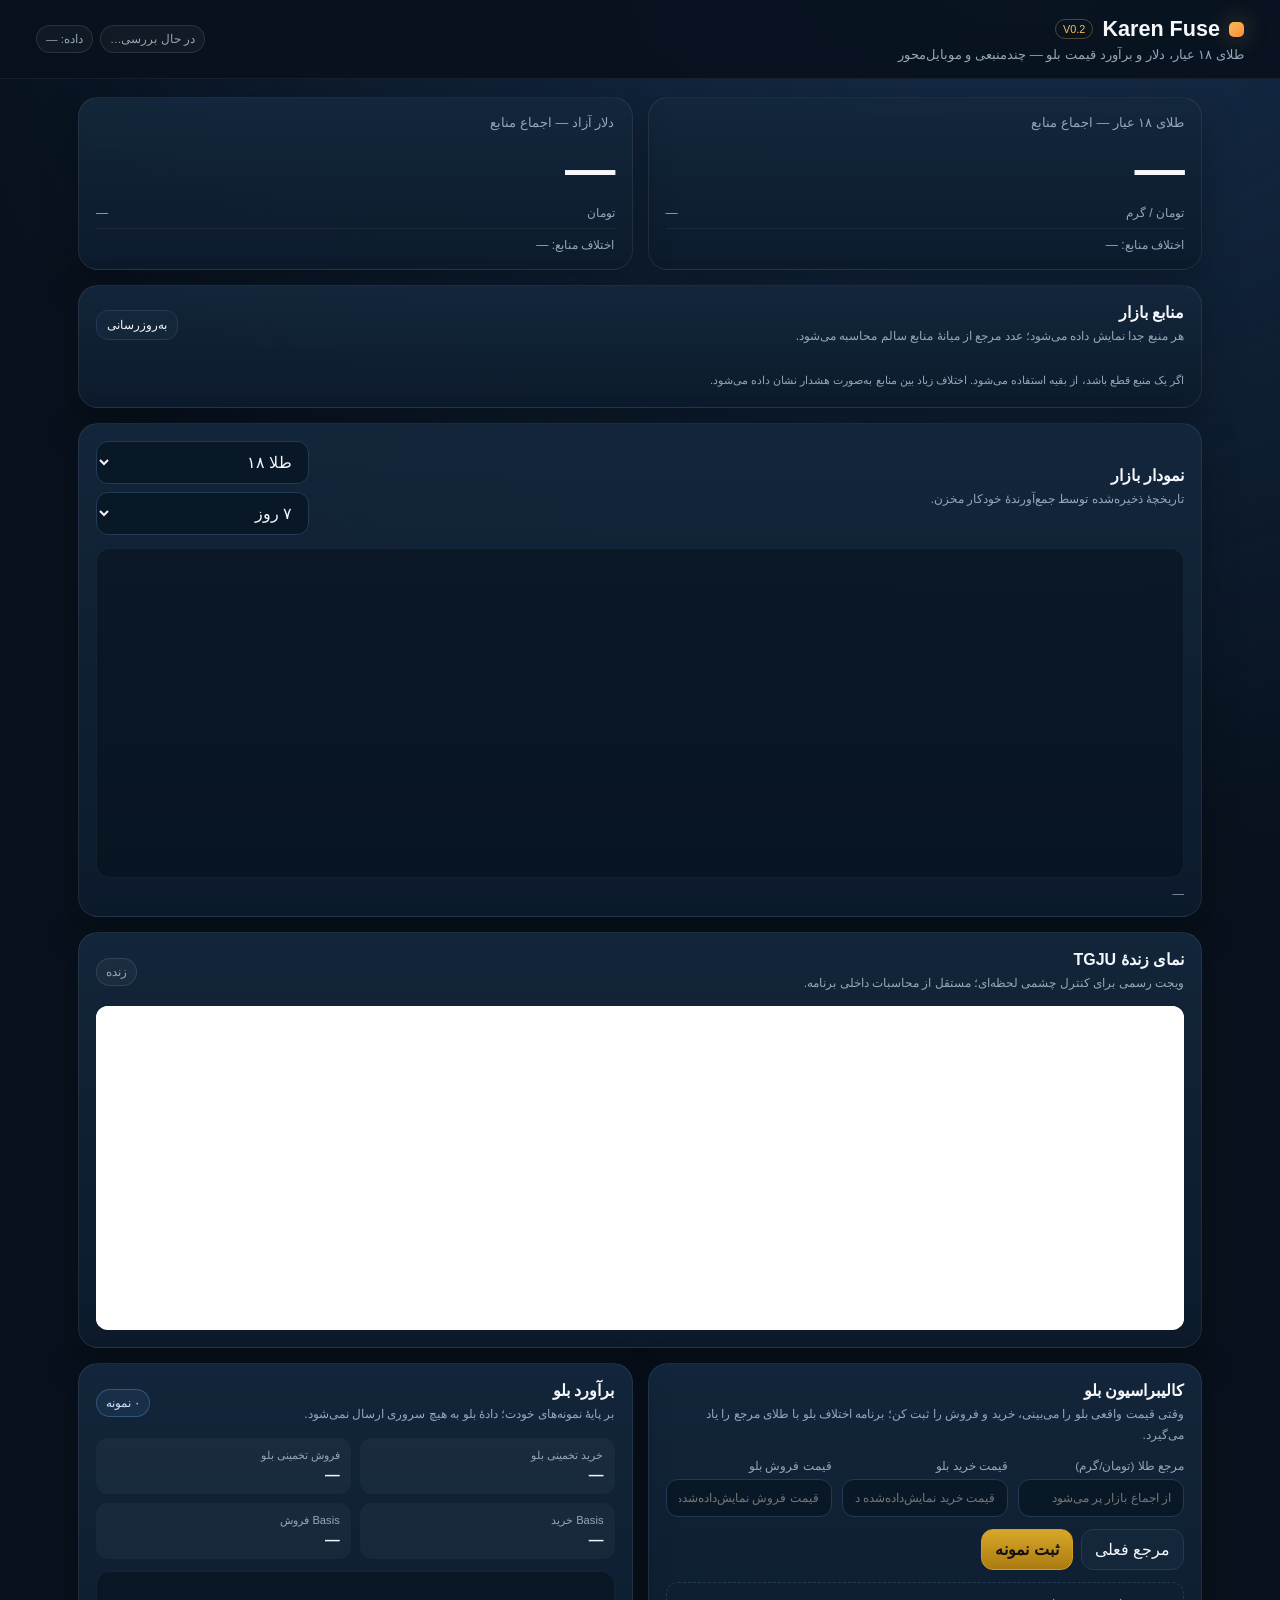
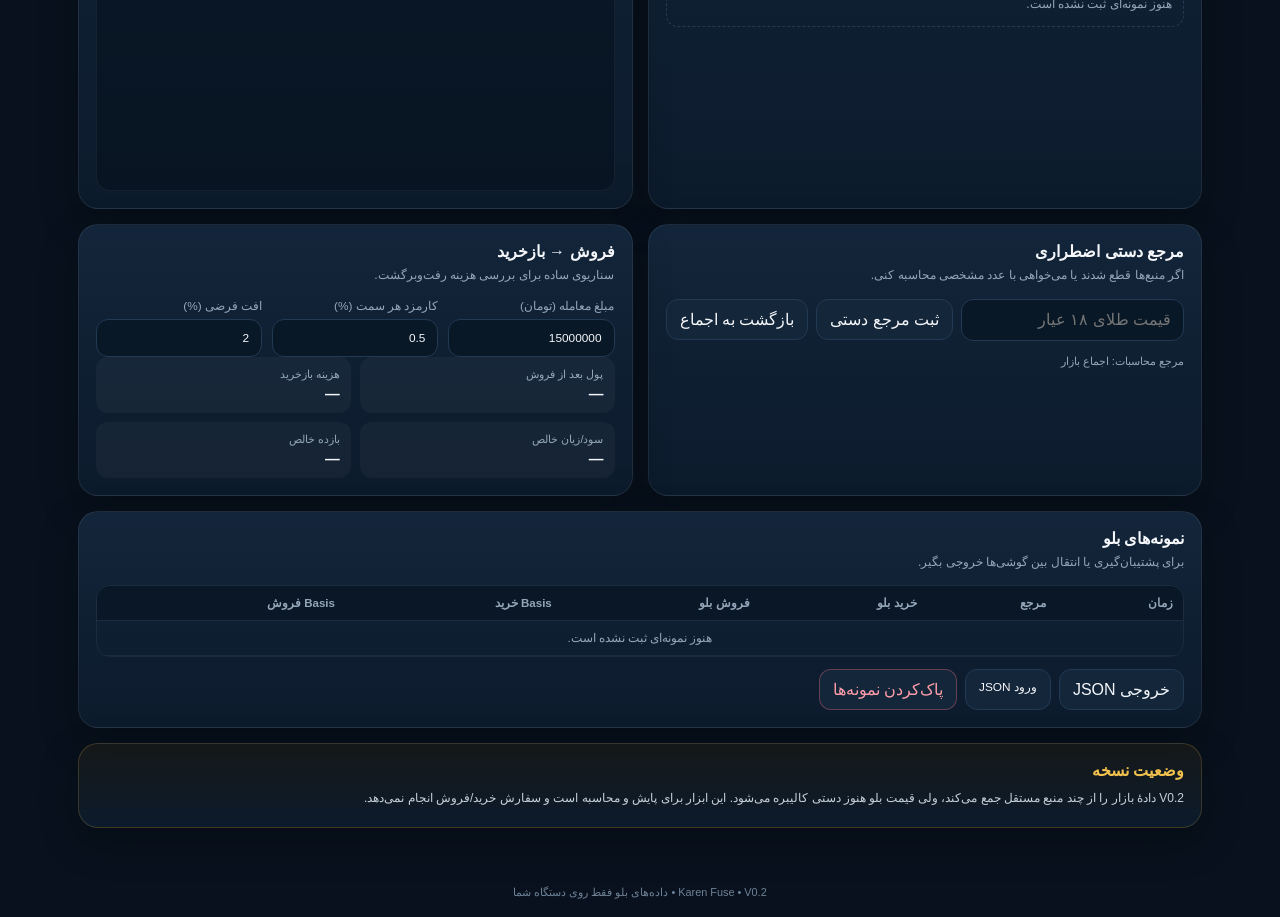
==== index.html @ d43e1611 "feat: add Karen Fuse v0.2 dashboard" ====
<!doctype html>
<html lang="fa" dir="rtl">
<head>
  <meta charset="utf-8" />
  <meta name="viewport" content="width=device-width, initial-scale=1, viewport-fit=cover" />
  <meta name="theme-color" content="#08111d" />
  <meta name="description" content="Karen Fuse — پایش چندمنبعی طلای ۱۸ عیار و دلار، کالیبراسیون قیمت بلو و نمودار بازار" />
  <title>Karen Fuse</title>
  <link rel="manifest" href="manifest.webmanifest" />
  <link rel="icon" href="icon.svg" type="image/svg+xml" />
  <link rel="stylesheet" href="style.css" />
</head>
<body>
  <header class="topbar">
    <div>
      <div class="brand-row"><span class="logo-dot"></span><h1>Karen Fuse</h1><span class="version">V0.2</span></div>
      <p class="subtitle">طلای ۱۸ عیار، دلار و برآورد قیمت بلو — چندمنبعی و موبایل‌محور</p>
    </div>
    <div class="status-wrap">
      <span id="netStatus" class="pill muted">در حال بررسی…</span>
      <span id="dataStatus" class="pill muted">داده: —</span>
    </div>
  </header>

  <main>
    <section class="hero-grid">
      <article class="card hero-card">
        <div class="eyebrow">طلای ۱۸ عیار — اجماع منابع</div>
        <div id="goldPrice" class="big-number">—</div>
        <div class="meta-row"><span>تومان / گرم</span><span id="goldAge">—</span></div>
        <div class="source-line"><span id="goldSpread">اختلاف منابع: —</span></div>
      </article>
      <article class="card hero-card">
        <div class="eyebrow">دلار آزاد — اجماع منابع</div>
        <div id="usdPrice" class="big-number">—</div>
        <div class="meta-row"><span>تومان</span><span id="usdAge">—</span></div>
        <div class="source-line"><span id="usdSpread">اختلاف منابع: —</span></div>
      </article>
    </section>

    <section class="card">
      <div class="section-head">
        <div><h2>منابع بازار</h2><p>هر منبع جدا نمایش داده می‌شود؛ عدد مرجع از میانهٔ منابع سالم محاسبه می‌شود.</p></div>
        <button id="refreshMarket" class="ghost small">به‌روزرسانی</button>
      </div>
      <div id="sourceGrid" class="source-grid"></div>
      <div class="tiny">اگر یک منبع قطع باشد، از بقیه استفاده می‌شود. اختلاف زیاد بین منابع به‌صورت هشدار نشان داده می‌شود.</div>
    </section>

    <section class="card">
      <div class="section-head">
        <div><h2>نمودار بازار</h2><p>تاریخچهٔ ذخیره‌شده توسط جمع‌آورندهٔ خودکار مخزن.</p></div>
        <div class="toolbar">
          <select id="chartAsset"><option value="gold">طلا ۱۸</option><option value="usd">دلار</option></select>
          <select id="chartWindow"><option value="24">۲۴ ساعت</option><option value="72">۳ روز</option><option value="168" selected>۷ روز</option><option value="720">۳۰ روز</option></select>
        </div>
      </div>
      <div class="chart-wrap tall"><canvas id="marketChart" width="1000" height="320"></canvas></div>
      <div id="chartSummary" class="chart-summary">—</div>
    </section>

    <section class="card">
      <div class="section-head">
        <div><h2>نمای زندهٔ TGJU</h2><p>ویجت رسمی برای کنترل چشمی لحظه‌ای؛ مستقل از محاسبات داخلی برنامه.</p></div>
        <span class="pill muted">زنده</span>
      </div>
      <div class="tgju-shell"><iframe class="tgju-frame" src="tgju.html" title="TGJU live market" sandbox="allow-scripts"></iframe></div>
    </section>

    <section class="two-col">
      <article class="card">
        <div class="section-head"><div><h2>کالیبراسیون بلو</h2><p>وقتی قیمت واقعی بلو را می‌بینی، خرید و فروش را ثبت کن؛ برنامه اختلاف بلو با طلای مرجع را یاد می‌گیرد.</p></div></div>
        <div class="form-grid">
          <label>مرجع طلا (تومان/گرم)
            <input id="calRef" inputmode="numeric" placeholder="از اجماع بازار پر می‌شود" />
          </label>
          <label>قیمت خرید بلو
            <input id="calBuy" inputmode="numeric" placeholder="قیمت خرید نمایش‌داده‌شده در بلو" />
          </label>
          <label>قیمت فروش بلو
            <input id="calSell" inputmode="numeric" placeholder="قیمت فروش نمایش‌داده‌شده در بلو" />
          </label>
        </div>
        <div class="actions">
          <button id="fillRef" class="ghost">مرجع فعلی</button>
          <button id="saveCalibration" class="primary">ثبت نمونه</button>
        </div>
        <div id="calibrationResult" class="result-box">هنوز نمونه‌ای ثبت نشده است.</div>
      </article>

      <article class="card estimate-card">
        <div class="section-head"><div><h2>برآورد بلو</h2><p>بر پایهٔ نمونه‌های خودت؛ دادهٔ بلو به هیچ سروری ارسال نمی‌شود.</p></div><span id="sampleCount" class="pill">۰ نمونه</span></div>
        <div class="calc-grid">
          <div><span>خرید تخمینی بلو</span><strong id="estBluBuy">—</strong></div>
          <div><span>فروش تخمینی بلو</span><strong id="estBluSell">—</strong></div>
          <div><span>Basis خرید</span><strong id="basisBuyLabel">—</strong></div>
          <div><span>Basis فروش</span><strong id="basisSellLabel">—</strong></div>
        </div>
        <div class="chart-wrap compact"><canvas id="basisChart" width="900" height="220"></canvas></div>
      </article>
    </section>

    <section class="two-col">
      <article class="card">
        <div class="section-head"><div><h2>مرجع دستی اضطراری</h2><p>اگر منبع‌ها قطع شدند یا می‌خواهی با عدد مشخصی محاسبه کنی.</p></div></div>
        <div class="inline-form">
          <input id="manualRef" inputmode="numeric" placeholder="قیمت طلای ۱۸ عیار" />
          <button id="setManualRef" class="ghost">ثبت مرجع دستی</button>
          <button id="clearManualRef" class="ghost">بازگشت به اجماع</button>
        </div>
        <div id="referenceMode" class="tiny">مرجع محاسبات: اجماع بازار</div>
      </article>

      <article class="card">
        <div class="section-head"><div><h2>فروش → بازخرید</h2><p>سناریوی ساده برای بررسی هزینه رفت‌وبرگشت.</p></div></div>
        <div class="form-grid">
          <label>مبلغ معامله (تومان)<input id="tradeCapital" inputmode="numeric" value="15000000" /></label>
          <label>کارمزد هر سمت (%)<input id="feePct" inputmode="decimal" value="0.5" /></label>
          <label>افت فرضی (%)<input id="dropPct" inputmode="decimal" value="2" /></label>
        </div>
        <div class="calc-grid">
          <div><span>پول بعد از فروش</span><strong id="cashAfterSell">—</strong></div>
          <div><span>هزینه بازخرید</span><strong id="costToRebuy">—</strong></div>
          <div><span>سود/زیان خالص</span><strong id="netTradeProfit">—</strong></div>
          <div><span>بازده خالص</span><strong id="netTradePct">—</strong></div>
        </div>
      </article>
    </section>

    <section class="card">
      <div class="section-head">
        <div><h2>نمونه‌های بلو</h2><p>برای پشتیبان‌گیری یا انتقال بین گوشی‌ها خروجی بگیر.</p></div>
      </div>
      <div class="table-wrap">
        <table>
          <thead><tr><th>زمان</th><th>مرجع</th><th>خرید بلو</th><th>فروش بلو</th><th>Basis خرید</th><th>Basis فروش</th></tr></thead>
          <tbody id="historyBody"><tr><td colspan="6" class="empty">هنوز نمونه‌ای ثبت نشده است.</td></tr></tbody>
        </table>
      </div>
      <div class="actions">
        <button id="exportJson" class="ghost">خروجی JSON</button>
        <label class="file-label ghost">ورود JSON<input id="importJson" type="file" accept="application/json" hidden /></label>
        <button id="clearData" class="ghost danger">پاک‌کردن نمونه‌ها</button>
      </div>
    </section>

    <section class="card note-card">
      <strong>وضعیت نسخه</strong>
      <p>V0.2 دادهٔ بازار را از چند منبع مستقل جمع می‌کند، ولی قیمت بلو هنوز دستی کالیبره می‌شود. این ابزار برای پایش و محاسبه است و سفارش خرید/فروش انجام نمی‌دهد.</p>
    </section>
  </main>

  <footer>Karen Fuse • V0.2 • داده‌های بلو فقط روی دستگاه شما</footer>
  <script src="app.js"></script>
</body>
</html>
---- style.css ----
:root{color-scheme:dark;--bg:#08111d;--card:#0f1d2e;--card2:#13263a;--line:#223a53;--text:#f5f7fa;--muted:#94a7ba;--accent:#f2c14e;--green:#3bd79f;--red:#ff7180;--blue:#68adff;--shadow:0 14px 38px rgba(0,0,0,.26)}
*{box-sizing:border-box}html{background:var(--bg)}body{margin:0;font-family:Tahoma,"Noto Sans Arabic",Arial,sans-serif;background:radial-gradient(circle at 80% -10%,#183252 0,transparent 38%),var(--bg);color:var(--text);min-height:100vh}button,input,select{font:inherit}button{cursor:pointer}.topbar{position:sticky;top:0;z-index:20;display:flex;align-items:center;justify-content:space-between;gap:16px;padding:16px clamp(14px,4vw,36px);background:rgba(8,17,29,.9);backdrop-filter:blur(14px);border-bottom:1px solid rgba(255,255,255,.06)}.brand-row{display:flex;align-items:center;gap:9px}.logo-dot{width:15px;height:15px;border-radius:5px;background:linear-gradient(135deg,var(--accent),#ff8c42);box-shadow:0 0 24px rgba(242,193,78,.4)}h1{font-size:1.35rem;margin:0}.version{font-size:.68rem;color:var(--accent);border:1px solid rgba(242,193,78,.3);padding:3px 7px;border-radius:999px}.subtitle{margin:5px 0 0;color:var(--muted);font-size:.82rem}.status-wrap{display:flex;gap:7px;flex-wrap:wrap;justify-content:flex-end}main{max-width:1180px;margin:auto;padding:18px clamp(12px,3vw,28px) 40px;display:grid;gap:15px}.card{background:linear-gradient(180deg,rgba(20,39,60,.95),rgba(12,27,44,.97));border:1px solid rgba(255,255,255,.075);border-radius:20px;padding:17px;box-shadow:var(--shadow)}.hero-grid,.two-col{display:grid;grid-template-columns:1fr 1fr;gap:15px}.hero-card{min-height:160px}.eyebrow{font-size:.8rem;color:var(--muted);margin-bottom:9px}.big-number{font-size:clamp(2rem,7vw,3.15rem);font-weight:800;letter-spacing:-1px}.meta-row,.source-line{display:flex;justify-content:space-between;gap:10px;color:var(--muted);font-size:.76rem;margin-top:8px}.source-line{border-top:1px solid rgba(255,255,255,.06);padding-top:9px}.pill{display:inline-flex;align-items:center;gap:6px;border:1px solid rgba(104,173,255,.3);background:rgba(104,173,255,.08);color:#cce2ff;border-radius:999px;padding:6px 9px;font-size:.72rem}.pill.muted{color:var(--muted);border-color:rgba(255,255,255,.1);background:rgba(255,255,255,.04)}.section-head{display:flex;align-items:center;justify-content:space-between;gap:14px;margin-bottom:13px}.section-head h2{font-size:1rem;margin:0 0 4px}.section-head p{font-size:.76rem;color:var(--muted);margin:0;line-height:1.7}.toolbar,.actions{display:flex;gap:8px;flex-wrap:wrap}.ghost,.primary,.file-label{border:1px solid var(--line);border-radius:12px;padding:10px 13px;background:#13263a;color:var(--text);text-decoration:none}.primary{border-color:#d19c21;background:linear-gradient(180deg,#d8a728,#ab7b11);color:#111;font-weight:700}.ghost.small{padding:7px 10px;font-size:.74rem}.danger{border-color:rgba(255,113,128,.35);color:#ff9eaa}.source-grid{display:grid;grid-template-columns:repeat(3,1fr);gap:10px}.source-card{border:1px solid var(--line);background:rgba(7,18,31,.58);border-radius:15px;padding:12px}.source-card .name{font-weight:700}.source-card .state{font-size:.7rem;color:var(--muted);margin-top:4px}.source-card .values{display:grid;grid-template-columns:1fr 1fr;gap:8px;margin-top:10px}.source-card .values div{background:rgba(255,255,255,.035);border-radius:10px;padding:8px}.source-card span{display:block;color:var(--muted);font-size:.68rem}.source-card strong{display:block;margin-top:4px;font-size:.88rem}.source-card.bad{border-color:rgba(255,113,128,.35)}.source-card.warn{border-color:rgba(242,193,78,.35)}.tiny{font-size:.7rem;color:var(--muted);line-height:1.8;margin-top:10px}.chart-wrap{width:100%;height:250px;background:rgba(5,14,24,.5);border:1px solid rgba(255,255,255,.05);border-radius:14px;padding:8px}.chart-wrap.tall{height:330px}.chart-wrap.compact{height:220px;margin-top:12px}.chart-wrap canvas{width:100%;height:100%;display:block}.chart-summary{display:flex;gap:12px;flex-wrap:wrap;color:var(--muted);font-size:.72rem;margin-top:9px}.form-grid{display:grid;grid-template-columns:repeat(3,1fr);gap:10px}label{display:grid;gap:6px;color:var(--muted);font-size:.74rem}input,select{width:100%;border:1px solid var(--line);border-radius:12px;background:#091827;color:var(--text);padding:11px 12px;outline:none}input:focus,select:focus{border-color:#4d86b8}.actions{margin-top:12px}.result-box{margin-top:12px;padding:11px;border:1px dashed var(--line);border-radius:12px;color:var(--muted);font-size:.75rem;line-height:1.8}.calc-grid{display:grid;grid-template-columns:1fr 1fr;gap:9px}.calc-grid>div{background:rgba(255,255,255,.035);border-radius:12px;padding:11px}.calc-grid span{display:block;color:var(--muted);font-size:.7rem}.calc-grid strong{display:block;margin-top:5px;font-size:.92rem}.inline-form{display:flex;gap:8px;align-items:center}.inline-form input{flex:1}.table-wrap{overflow:auto;border:1px solid rgba(255,255,255,.055);border-radius:14px}table{border-collapse:collapse;width:100%;min-width:720px;font-size:.72rem}th,td{padding:10px;border-bottom:1px solid rgba(255,255,255,.055);text-align:right}th{color:var(--muted);background:#0a1726;position:sticky;top:0}td{color:#dbe5ef}.empty{text-align:center;color:var(--muted)}.tgju-shell{background:#fff;border-radius:12px;overflow:hidden}.tgju-frame{width:100%;height:320px;border:0;background:#fff}.note-card{border-color:rgba(242,193,78,.18);background:linear-gradient(180deg,rgba(75,57,18,.22),rgba(12,27,44,.96))}.note-card strong{color:var(--accent)}.note-card p{color:#c7d1dc;font-size:.75rem;line-height:1.9;margin:7px 0 0}.pos{color:var(--green)!important}.neg{color:var(--red)!important}.warn-text{color:var(--accent)!important}footer{text-align:center;color:#6f8297;font-size:.68rem;padding:18px}
@media(max-width:850px){.hero-grid,.two-col{grid-template-columns:1fr}.source-grid{grid-template-columns:1fr 1fr}.form-grid{grid-template-columns:1fr 1fr}}
@media(max-width:560px){.topbar{display:block;position:relative}.status-wrap{justify-content:flex-start;margin-top:10px}.source-grid,.form-grid{grid-template-columns:1fr}.card{padding:14px;border-radius:16px}.section-head{align-items:flex-start;flex-direction:column}.inline-form{flex-direction:column;align-items:stretch}.chart-wrap.tall{height:290px}.big-number{font-size:2.35rem}}
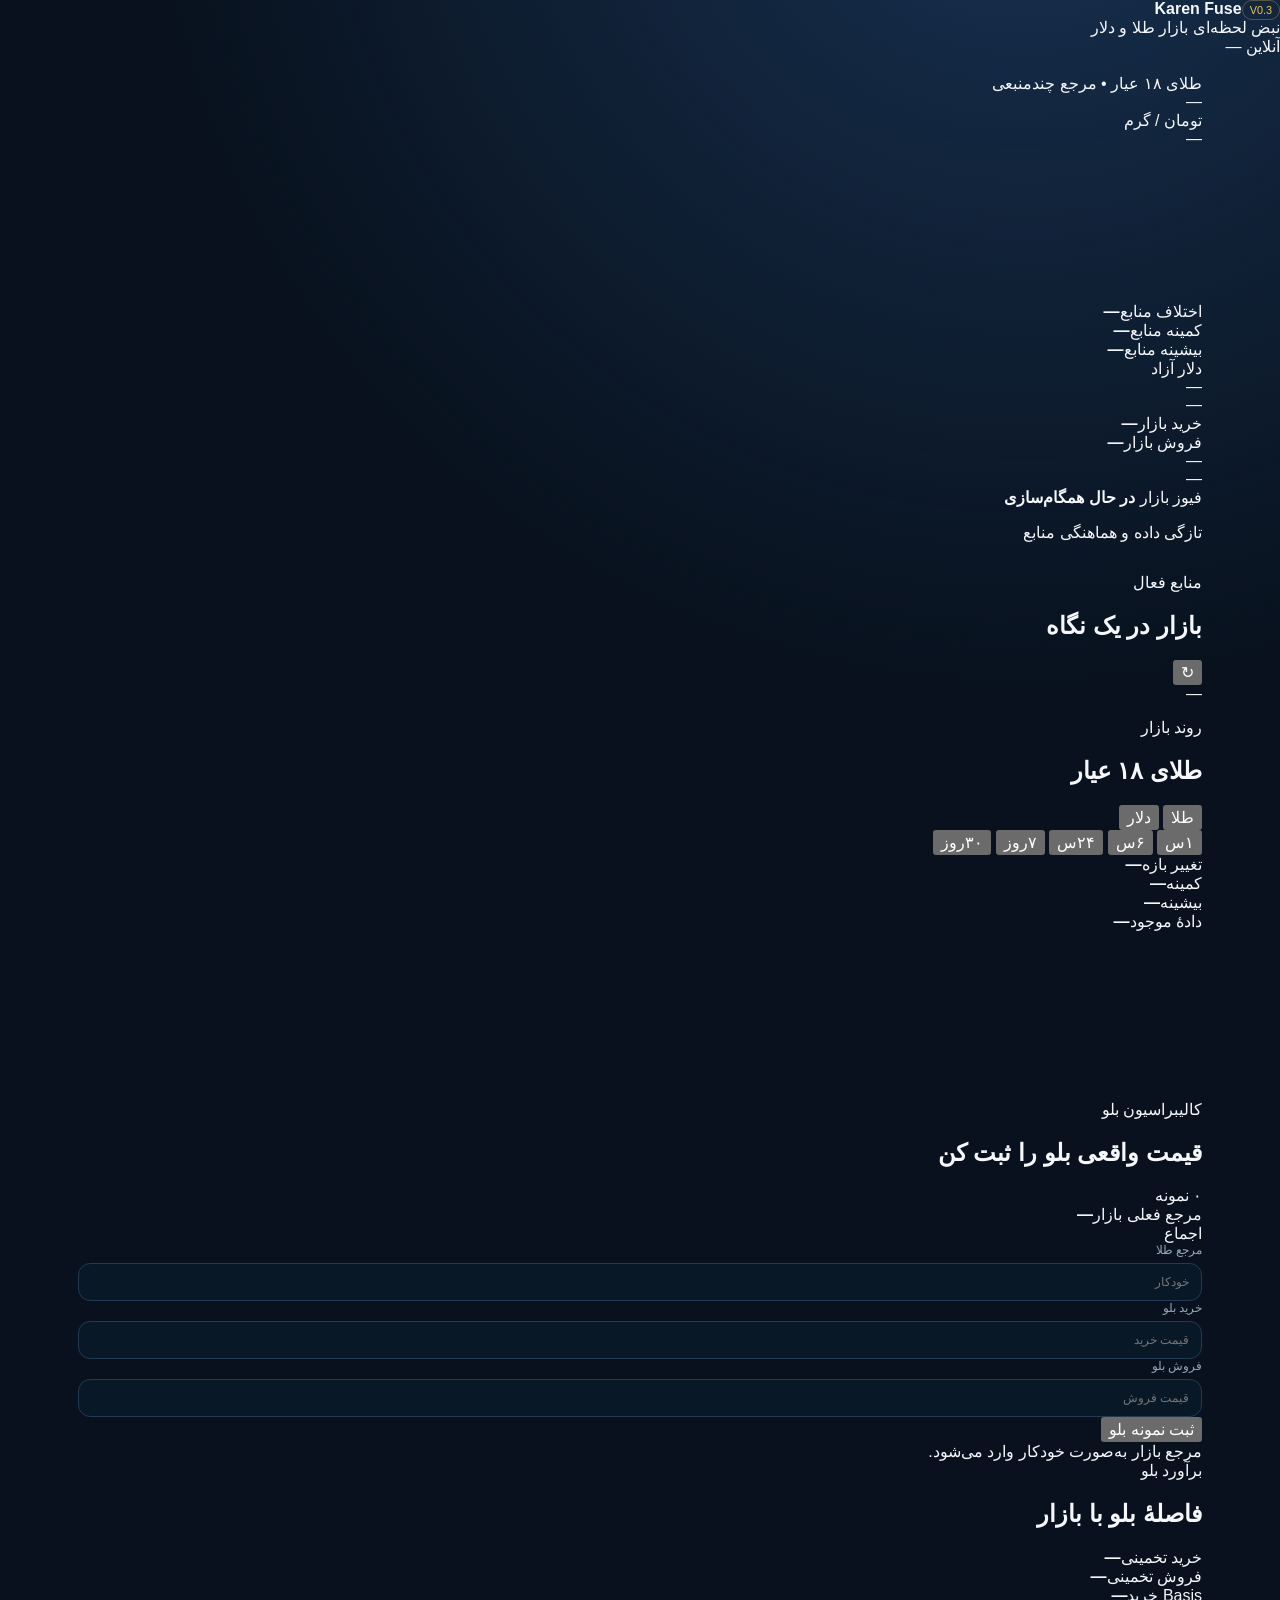
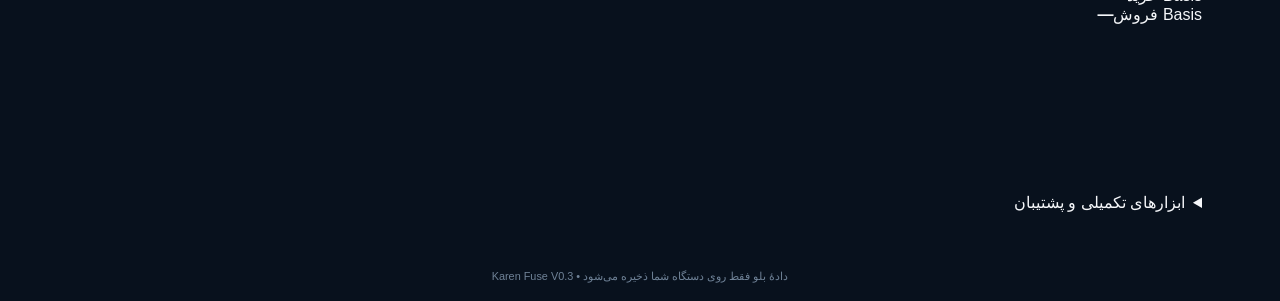
==== commit f6e48fc2: "ui: rebuild Karen Fuse as mobile market dashboard" ====
--- a/index.html
+++ b/index.html
@@ -2,155 +2,215 @@
 <html lang="fa" dir="rtl">
 <head>
   <meta charset="utf-8" />
-  <meta name="viewport" content="width=device-width, initial-scale=1, viewport-fit=cover" />
-  <meta name="theme-color" content="#08111d" />
-  <meta name="description" content="Karen Fuse — پایش چندمنبعی طلای ۱۸ عیار و دلار، کالیبراسیون قیمت بلو و نمودار بازار" />
+  <meta name="viewport" content="width=device-width, initial-scale=1, maximum-scale=5, viewport-fit=cover" />
+  <meta name="theme-color" content="#07111d" />
+  <meta name="description" content="Karen Fuse — داشبورد چندمنبعی طلای ۱۸ عیار، دلار و کالیبراسیون بلو" />
   <title>Karen Fuse</title>
   <link rel="manifest" href="manifest.webmanifest" />
   <link rel="icon" href="icon.svg" type="image/svg+xml" />
   <link rel="stylesheet" href="style.css" />
 </head>
 <body>
-  <header class="topbar">
-    <div>
-      <div class="brand-row"><span class="logo-dot"></span><h1>Karen Fuse</h1><span class="version">V0.2</span></div>
-      <p class="subtitle">طلای ۱۸ عیار، دلار و برآورد قیمت بلو — چندمنبعی و موبایل‌محور</p>
+  <header class="appbar">
+    <div class="brand">
+      <span class="brand-mark" aria-hidden="true"></span>
+      <div>
+        <div class="brand-line"><strong>Karen Fuse</strong><span class="version">V0.3</span></div>
+        <span class="brand-sub">نبض لحظه‌ای بازار طلا و دلار</span>
+      </div>
     </div>
-    <div class="status-wrap">
-      <span id="netStatus" class="pill muted">در حال بررسی…</span>
-      <span id="dataStatus" class="pill muted">داده: —</span>
+    <div class="header-status">
+      <span id="netStatus" class="status-dot">آنلاین</span>
+      <span id="dataAge" class="status-age">—</span>
     </div>
   </header>
 
-  <main>
-    <section class="hero-grid">
-      <article class="card hero-card">
-        <div class="eyebrow">طلای ۱۸ عیار — اجماع منابع</div>
-        <div id="goldPrice" class="big-number">—</div>
-        <div class="meta-row"><span>تومان / گرم</span><span id="goldAge">—</span></div>
-        <div class="source-line"><span id="goldSpread">اختلاف منابع: —</span></div>
+  <main class="dashboard">
+    <section class="overview-grid">
+      <article class="panel gold-panel">
+        <div class="panel-top">
+          <div>
+            <span class="kicker">طلای ۱۸ عیار • مرجع چندمنبعی</span>
+            <div id="goldPrice" class="hero-price">—</div>
+            <span class="unit">تومان / گرم</span>
+          </div>
+          <div id="goldMove" class="move-badge neutral">—</div>
+        </div>
+        <canvas id="goldSpark" class="spark" aria-label="روند کوتاه مدت طلا"></canvas>
+        <div class="hero-meta">
+          <div><span>اختلاف منابع</span><strong id="goldSpread">—</strong></div>
+          <div><span>کمینه منابع</span><strong id="goldMin">—</strong></div>
+          <div><span>بیشینه منابع</span><strong id="goldMax">—</strong></div>
+        </div>
       </article>
-      <article class="card hero-card">
-        <div class="eyebrow">دلار آزاد — اجماع منابع</div>
-        <div id="usdPrice" class="big-number">—</div>
-        <div class="meta-row"><span>تومان</span><span id="usdAge">—</span></div>
-        <div class="source-line"><span id="usdSpread">اختلاف منابع: —</span></div>
+
+      <div class="side-stack">
+        <article class="panel usd-panel">
+          <div class="row-between">
+            <div>
+              <span class="kicker">دلار آزاد</span>
+              <div id="usdPrice" class="secondary-price">—</div>
+            </div>
+            <div id="usdMove" class="move-badge neutral">—</div>
+          </div>
+          <div class="bidask">
+            <div><span>خرید بازار</span><strong id="usdBuy">—</strong></div>
+            <div><span>فروش بازار</span><strong id="usdSell">—</strong></div>
+          </div>
+          <div class="mini-note" id="usdSourceNote">—</div>
+        </article>
+
+        <article class="panel fuse-panel">
+          <div class="fuse-visual">
+            <div id="fuseRing" class="fuse-ring">
+              <span id="fuseMinutes">—</span>
+            </div>
+            <div>
+              <span class="kicker">فیوز بازار</span>
+              <strong id="fuseState">در حال همگام‌سازی</strong>
+              <p id="fuseDetail">تازگی داده و هماهنگی منابع</p>
+            </div>
+          </div>
+          <div class="pulse-line"><span></span></div>
+        </article>
+      </div>
+    </section>
+
+    <section class="panel sources-panel">
+      <div class="section-title">
+        <div>
+          <span class="kicker">منابع فعال</span>
+          <h2>بازار در یک نگاه</h2>
+        </div>
+        <button id="refreshMarket" class="icon-btn" type="button" aria-label="به‌روزرسانی">↻</button>
+      </div>
+      <div id="sourceGrid" class="source-strip"></div>
+      <div id="sourceFooter" class="source-footer">—</div>
+    </section>
+
+    <section class="panel chart-panel">
+      <div class="section-title chart-head">
+        <div>
+          <span class="kicker">روند بازار</span>
+          <h2 id="chartTitle">طلای ۱۸ عیار</h2>
+        </div>
+        <div class="asset-switch" role="tablist">
+          <button class="asset-btn active" data-asset="gold" type="button">طلا</button>
+          <button class="asset-btn" data-asset="usd" type="button">دلار</button>
+        </div>
+      </div>
+
+      <div class="range-bar" id="rangeBar">
+        <button data-hours="1" class="range-btn active" type="button">۱س</button>
+        <button data-hours="6" class="range-btn" type="button">۶س</button>
+        <button data-hours="24" class="range-btn" type="button">۲۴س</button>
+        <button data-hours="168" class="range-btn" type="button">۷روز</button>
+        <button data-hours="720" class="range-btn" type="button">۳۰روز</button>
+      </div>
+
+      <div class="chart-stats">
+        <div><span>تغییر بازه</span><strong id="rangeChange">—</strong></div>
+        <div><span>کمینه</span><strong id="rangeLow">—</strong></div>
+        <div><span>بیشینه</span><strong id="rangeHigh">—</strong></div>
+        <div><span>دادهٔ موجود</span><strong id="rangeCoverage">—</strong></div>
+      </div>
+
+      <div class="market-chart-wrap">
+        <canvas id="marketChart"></canvas>
+        <div id="chartEmpty" class="chart-empty" hidden>برای این بازه هنوز دادهٔ کافی جمع نشده است.</div>
+      </div>
+    </section>
+
+    <section class="blu-grid">
+      <article class="panel blu-panel">
+        <div class="section-title">
+          <div>
+            <span class="kicker">کالیبراسیون بلو</span>
+            <h2>قیمت واقعی بلو را ثبت کن</h2>
+          </div>
+          <span id="sampleCount" class="sample-pill">۰ نمونه</span>
+        </div>
+
+        <div class="blu-ref-strip">
+          <div><span>مرجع فعلی بازار</span><strong id="bluReferenceDisplay">—</strong></div>
+          <span id="referenceMode" class="ref-mode">اجماع</span>
+        </div>
+
+        <div class="input-grid">
+          <label>مرجع طلا
+            <input id="calRef" inputmode="numeric" placeholder="خودکار" />
+          </label>
+          <label>خرید بلو
+            <input id="calBuy" inputmode="numeric" placeholder="قیمت خرید" />
+          </label>
+          <label>فروش بلو
+            <input id="calSell" inputmode="numeric" placeholder="قیمت فروش" />
+          </label>
+        </div>
+        <button id="saveCalibration" class="primary-btn" type="button">ثبت نمونه بلو</button>
+        <div id="calibrationResult" class="form-hint">مرجع بازار به‌صورت خودکار وارد می‌شود.</div>
       </article>
-    </section>
-
-    <section class="card">
-      <div class="section-head">
-        <div><h2>منابع بازار</h2><p>هر منبع جدا نمایش داده می‌شود؛ عدد مرجع از میانهٔ منابع سالم محاسبه می‌شود.</p></div>
-        <button id="refreshMarket" class="ghost small">به‌روزرسانی</button>
-      </div>
-      <div id="sourceGrid" class="source-grid"></div>
-      <div class="tiny">اگر یک منبع قطع باشد، از بقیه استفاده می‌شود. اختلاف زیاد بین منابع به‌صورت هشدار نشان داده می‌شود.</div>
-    </section>
-
-    <section class="card">
-      <div class="section-head">
-        <div><h2>نمودار بازار</h2><p>تاریخچهٔ ذخیره‌شده توسط جمع‌آورندهٔ خودکار مخزن.</p></div>
-        <div class="toolbar">
-          <select id="chartAsset"><option value="gold">طلا ۱۸</option><option value="usd">دلار</option></select>
-          <select id="chartWindow"><option value="24">۲۴ ساعت</option><option value="72">۳ روز</option><option value="168" selected>۷ روز</option><option value="720">۳۰ روز</option></select>
-        </div>
-      </div>
-      <div class="chart-wrap tall"><canvas id="marketChart" width="1000" height="320"></canvas></div>
-      <div id="chartSummary" class="chart-summary">—</div>
-    </section>
-
-    <section class="card">
-      <div class="section-head">
-        <div><h2>نمای زندهٔ TGJU</h2><p>ویجت رسمی برای کنترل چشمی لحظه‌ای؛ مستقل از محاسبات داخلی برنامه.</p></div>
-        <span class="pill muted">زنده</span>
-      </div>
-      <div class="tgju-shell"><iframe class="tgju-frame" src="tgju.html" title="TGJU live market" sandbox="allow-scripts"></iframe></div>
-    </section>
-
-    <section class="two-col">
-      <article class="card">
-        <div class="section-head"><div><h2>کالیبراسیون بلو</h2><p>وقتی قیمت واقعی بلو را می‌بینی، خرید و فروش را ثبت کن؛ برنامه اختلاف بلو با طلای مرجع را یاد می‌گیرد.</p></div></div>
-        <div class="form-grid">
-          <label>مرجع طلا (تومان/گرم)
-            <input id="calRef" inputmode="numeric" placeholder="از اجماع بازار پر می‌شود" />
-          </label>
-          <label>قیمت خرید بلو
-            <input id="calBuy" inputmode="numeric" placeholder="قیمت خرید نمایش‌داده‌شده در بلو" />
-          </label>
-          <label>قیمت فروش بلو
-            <input id="calSell" inputmode="numeric" placeholder="قیمت فروش نمایش‌داده‌شده در بلو" />
-          </label>
-        </div>
-        <div class="actions">
-          <button id="fillRef" class="ghost">مرجع فعلی</button>
-          <button id="saveCalibration" class="primary">ثبت نمونه</button>
-        </div>
-        <div id="calibrationResult" class="result-box">هنوز نمونه‌ای ثبت نشده است.</div>
-      </article>
-
-      <article class="card estimate-card">
-        <div class="section-head"><div><h2>برآورد بلو</h2><p>بر پایهٔ نمونه‌های خودت؛ دادهٔ بلو به هیچ سروری ارسال نمی‌شود.</p></div><span id="sampleCount" class="pill">۰ نمونه</span></div>
-        <div class="calc-grid">
-          <div><span>خرید تخمینی بلو</span><strong id="estBluBuy">—</strong></div>
-          <div><span>فروش تخمینی بلو</span><strong id="estBluSell">—</strong></div>
+
+      <article class="panel estimate-panel">
+        <div class="section-title">
+          <div>
+            <span class="kicker">برآورد بلو</span>
+            <h2>فاصلهٔ بلو با بازار</h2>
+          </div>
+        </div>
+        <div class="estimate-main">
+          <div><span>خرید تخمینی</span><strong id="estBluBuy">—</strong></div>
+          <div><span>فروش تخمینی</span><strong id="estBluSell">—</strong></div>
+        </div>
+        <div class="basis-row">
           <div><span>Basis خرید</span><strong id="basisBuyLabel">—</strong></div>
           <div><span>Basis فروش</span><strong id="basisSellLabel">—</strong></div>
         </div>
-        <div class="chart-wrap compact"><canvas id="basisChart" width="900" height="220"></canvas></div>
+        <canvas id="basisChart" class="basis-chart"></canvas>
       </article>
     </section>
 
-    <section class="two-col">
-      <article class="card">
-        <div class="section-head"><div><h2>مرجع دستی اضطراری</h2><p>اگر منبع‌ها قطع شدند یا می‌خواهی با عدد مشخصی محاسبه کنی.</p></div></div>
-        <div class="inline-form">
-          <input id="manualRef" inputmode="numeric" placeholder="قیمت طلای ۱۸ عیار" />
-          <button id="setManualRef" class="ghost">ثبت مرجع دستی</button>
-          <button id="clearManualRef" class="ghost">بازگشت به اجماع</button>
-        </div>
-        <div id="referenceMode" class="tiny">مرجع محاسبات: اجماع بازار</div>
-      </article>
-
-      <article class="card">
-        <div class="section-head"><div><h2>فروش → بازخرید</h2><p>سناریوی ساده برای بررسی هزینه رفت‌وبرگشت.</p></div></div>
-        <div class="form-grid">
-          <label>مبلغ معامله (تومان)<input id="tradeCapital" inputmode="numeric" value="15000000" /></label>
-          <label>کارمزد هر سمت (%)<input id="feePct" inputmode="decimal" value="0.5" /></label>
-          <label>افت فرضی (%)<input id="dropPct" inputmode="decimal" value="2" /></label>
-        </div>
-        <div class="calc-grid">
-          <div><span>پول بعد از فروش</span><strong id="cashAfterSell">—</strong></div>
-          <div><span>هزینه بازخرید</span><strong id="costToRebuy">—</strong></div>
-          <div><span>سود/زیان خالص</span><strong id="netTradeProfit">—</strong></div>
-          <div><span>بازده خالص</span><strong id="netTradePct">—</strong></div>
-        </div>
-      </article>
-    </section>
-
-    <section class="card">
-      <div class="section-head">
-        <div><h2>نمونه‌های بلو</h2><p>برای پشتیبان‌گیری یا انتقال بین گوشی‌ها خروجی بگیر.</p></div>
-      </div>
-      <div class="table-wrap">
-        <table>
-          <thead><tr><th>زمان</th><th>مرجع</th><th>خرید بلو</th><th>فروش بلو</th><th>Basis خرید</th><th>Basis فروش</th></tr></thead>
-          <tbody id="historyBody"><tr><td colspan="6" class="empty">هنوز نمونه‌ای ثبت نشده است.</td></tr></tbody>
-        </table>
-      </div>
-      <div class="actions">
-        <button id="exportJson" class="ghost">خروجی JSON</button>
-        <label class="file-label ghost">ورود JSON<input id="importJson" type="file" accept="application/json" hidden /></label>
-        <button id="clearData" class="ghost danger">پاک‌کردن نمونه‌ها</button>
-      </div>
-    </section>
-
-    <section class="card note-card">
-      <strong>وضعیت نسخه</strong>
-      <p>V0.2 دادهٔ بازار را از چند منبع مستقل جمع می‌کند، ولی قیمت بلو هنوز دستی کالیبره می‌شود. این ابزار برای پایش و محاسبه است و سفارش خرید/فروش انجام نمی‌دهد.</p>
-    </section>
+    <details class="panel utility-panel">
+      <summary>ابزارهای تکمیلی و پشتیبان</summary>
+      <div class="utility-content">
+        <div class="utility-block">
+          <h3>مرجع دستی اضطراری</h3>
+          <div class="inline-controls">
+            <input id="manualRef" inputmode="numeric" placeholder="قیمت طلای ۱۸" />
+            <button id="setManualRef" class="soft-btn" type="button">ثبت مرجع دستی</button>
+            <button id="clearManualRef" class="soft-btn" type="button">بازگشت به اجماع</button>
+          </div>
+        </div>
+
+        <div class="utility-block">
+          <h3>سناریوی فروش → بازخرید</h3>
+          <div class="input-grid">
+            <label>مبلغ معامله<input id="tradeCapital" inputmode="numeric" value="15000000" /></label>
+            <label>کارمزد هر سمت (%)<input id="feePct" inputmode="decimal" value="0.5" /></label>
+            <label>افت فرضی (%)<input id="dropPct" inputmode="decimal" value="2" /></label>
+          </div>
+          <div class="scenario-stats">
+            <div><span>بعد از فروش</span><strong id="cashAfterSell">—</strong></div>
+            <div><span>هزینه بازخرید</span><strong id="costToRebuy">—</strong></div>
+            <div><span>سود/زیان</span><strong id="netTradeProfit">—</strong></div>
+            <div><span>بازده</span><strong id="netTradePct">—</strong></div>
+          </div>
+        </div>
+
+        <div class="utility-block">
+          <h3>نمونه‌های بلو</h3>
+          <div class="history-list" id="historyList"></div>
+          <div class="backup-actions">
+            <button id="exportJson" class="soft-btn" type="button">خروجی JSON</button>
+            <label class="soft-btn file-btn">ورود JSON<input id="importJson" type="file" accept="application/json" hidden /></label>
+            <button id="clearData" class="soft-btn danger" type="button">پاک‌کردن نمونه‌ها</button>
+          </div>
+        </div>
+      </div>
+    </details>
   </main>
 
-  <footer>Karen Fuse • V0.2 • داده‌های بلو فقط روی دستگاه شما</footer>
+  <footer>دادهٔ بلو فقط روی دستگاه شما ذخیره می‌شود • Karen Fuse V0.3</footer>
   <script src="app.js"></script>
 </body>
 </html>
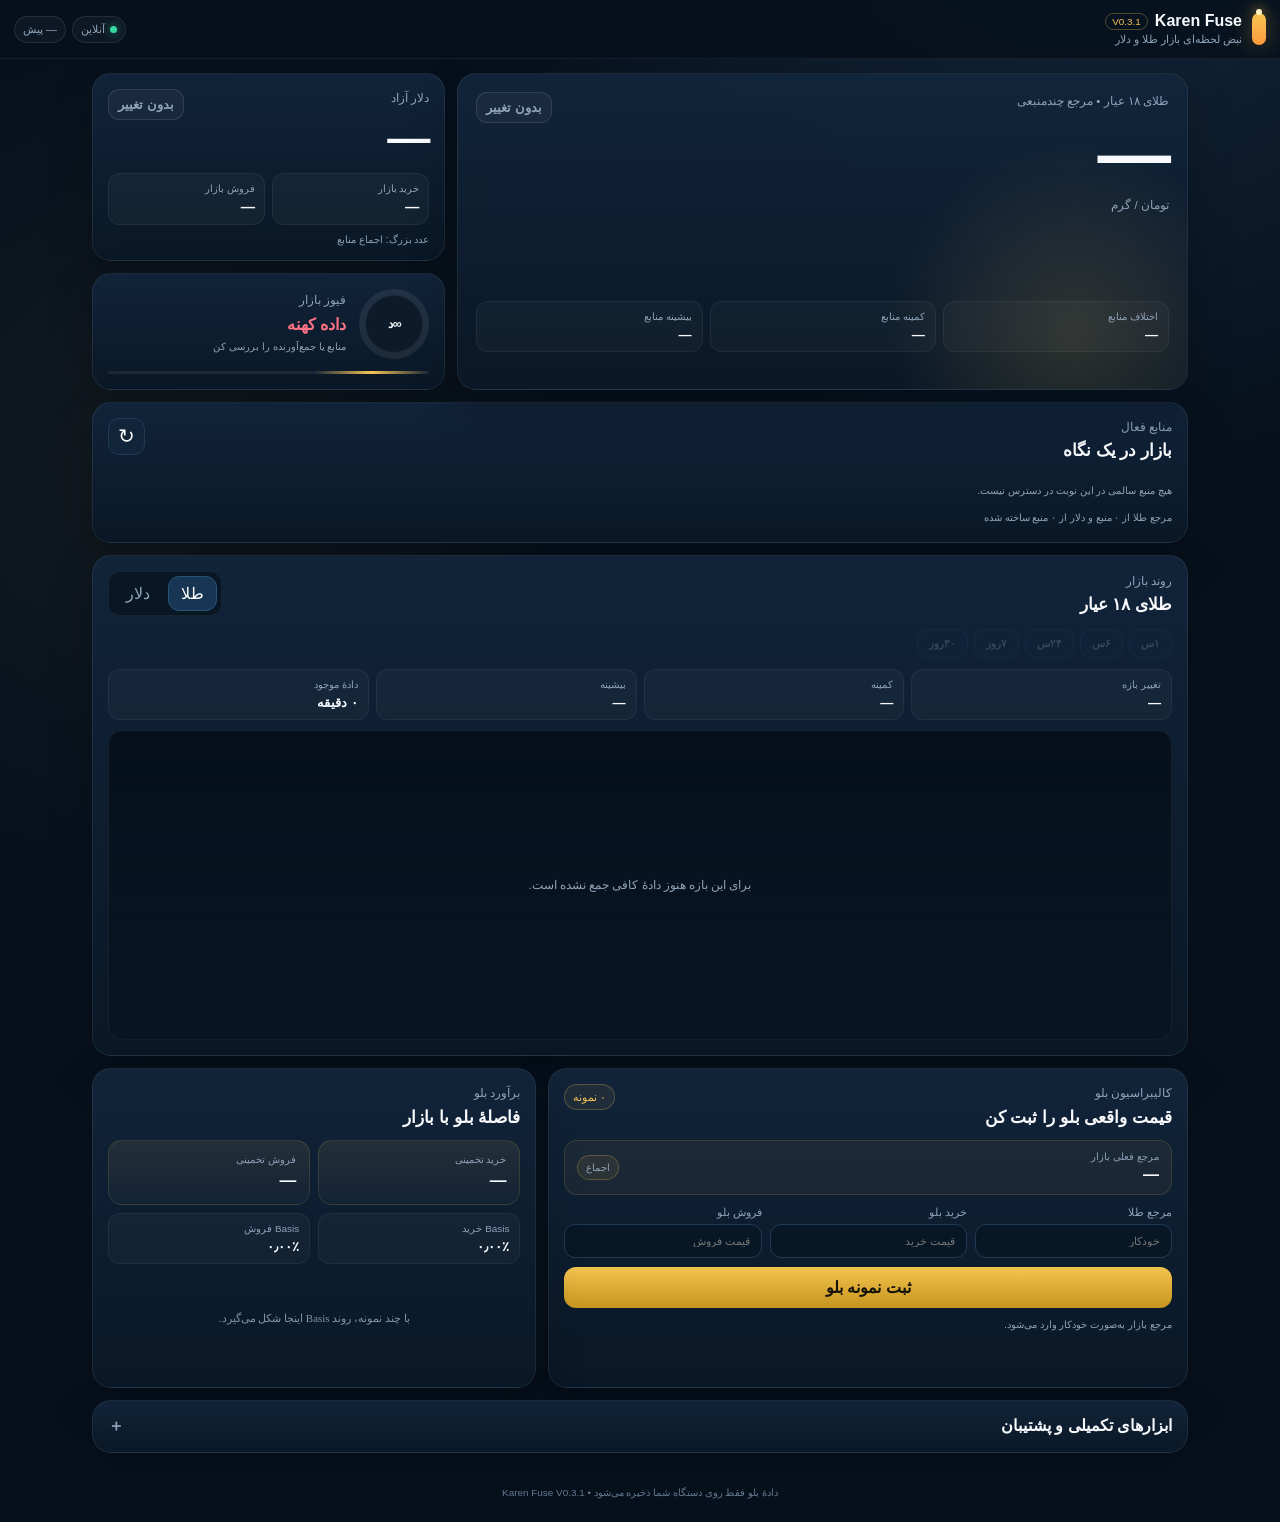
==== commit 7f2d27ee: "chore: mark stability build as v0.3.1" ====
--- a/index.html
+++ b/index.html
@@ -15,7 +15,7 @@
     <div class="brand">
       <span class="brand-mark" aria-hidden="true"></span>
       <div>
-        <div class="brand-line"><strong>Karen Fuse</strong><span class="version">V0.3</span></div>
+        <div class="brand-line"><strong>Karen Fuse</strong><span class="version">V0.3.1</span></div>
         <span class="brand-sub">نبض لحظه‌ای بازار طلا و دلار</span>
       </div>
     </div>
@@ -210,7 +210,7 @@
     </details>
   </main>
 
-  <footer>دادهٔ بلو فقط روی دستگاه شما ذخیره می‌شود • Karen Fuse V0.3</footer>
+  <footer>دادهٔ بلو فقط روی دستگاه شما ذخیره می‌شود • Karen Fuse V0.3.1</footer>
   <script src="app.js"></script>
 </body>
 </html>
--- a/style.css
+++ b/style.css
@@ -1,4 +1,237 @@
-:root{color-scheme:dark;--bg:#08111d;--card:#0f1d2e;--card2:#13263a;--line:#223a53;--text:#f5f7fa;--muted:#94a7ba;--accent:#f2c14e;--green:#3bd79f;--red:#ff7180;--blue:#68adff;--shadow:0 14px 38px rgba(0,0,0,.26)}
-*{box-sizing:border-box}html{background:var(--bg)}body{margin:0;font-family:Tahoma,"Noto Sans Arabic",Arial,sans-serif;background:radial-gradient(circle at 80% -10%,#183252 0,transparent 38%),var(--bg);color:var(--text);min-height:100vh}button,input,select{font:inherit}button{cursor:pointer}.topbar{position:sticky;top:0;z-index:20;display:flex;align-items:center;justify-content:space-between;gap:16px;padding:16px clamp(14px,4vw,36px);background:rgba(8,17,29,.9);backdrop-filter:blur(14px);border-bottom:1px solid rgba(255,255,255,.06)}.brand-row{display:flex;align-items:center;gap:9px}.logo-dot{width:15px;height:15px;border-radius:5px;background:linear-gradient(135deg,var(--accent),#ff8c42);box-shadow:0 0 24px rgba(242,193,78,.4)}h1{font-size:1.35rem;margin:0}.version{font-size:.68rem;color:var(--accent);border:1px solid rgba(242,193,78,.3);padding:3px 7px;border-radius:999px}.subtitle{margin:5px 0 0;color:var(--muted);font-size:.82rem}.status-wrap{display:flex;gap:7px;flex-wrap:wrap;justify-content:flex-end}main{max-width:1180px;margin:auto;padding:18px clamp(12px,3vw,28px) 40px;display:grid;gap:15px}.card{background:linear-gradient(180deg,rgba(20,39,60,.95),rgba(12,27,44,.97));border:1px solid rgba(255,255,255,.075);border-radius:20px;padding:17px;box-shadow:var(--shadow)}.hero-grid,.two-col{display:grid;grid-template-columns:1fr 1fr;gap:15px}.hero-card{min-height:160px}.eyebrow{font-size:.8rem;color:var(--muted);margin-bottom:9px}.big-number{font-size:clamp(2rem,7vw,3.15rem);font-weight:800;letter-spacing:-1px}.meta-row,.source-line{display:flex;justify-content:space-between;gap:10px;color:var(--muted);font-size:.76rem;margin-top:8px}.source-line{border-top:1px solid rgba(255,255,255,.06);padding-top:9px}.pill{display:inline-flex;align-items:center;gap:6px;border:1px solid rgba(104,173,255,.3);background:rgba(104,173,255,.08);color:#cce2ff;border-radius:999px;padding:6px 9px;font-size:.72rem}.pill.muted{color:var(--muted);border-color:rgba(255,255,255,.1);background:rgba(255,255,255,.04)}.section-head{display:flex;align-items:center;justify-content:space-between;gap:14px;margin-bottom:13px}.section-head h2{font-size:1rem;margin:0 0 4px}.section-head p{font-size:.76rem;color:var(--muted);margin:0;line-height:1.7}.toolbar,.actions{display:flex;gap:8px;flex-wrap:wrap}.ghost,.primary,.file-label{border:1px solid var(--line);border-radius:12px;padding:10px 13px;background:#13263a;color:var(--text);text-decoration:none}.primary{border-color:#d19c21;background:linear-gradient(180deg,#d8a728,#ab7b11);color:#111;font-weight:700}.ghost.small{padding:7px 10px;font-size:.74rem}.danger{border-color:rgba(255,113,128,.35);color:#ff9eaa}.source-grid{display:grid;grid-template-columns:repeat(3,1fr);gap:10px}.source-card{border:1px solid var(--line);background:rgba(7,18,31,.58);border-radius:15px;padding:12px}.source-card .name{font-weight:700}.source-card .state{font-size:.7rem;color:var(--muted);margin-top:4px}.source-card .values{display:grid;grid-template-columns:1fr 1fr;gap:8px;margin-top:10px}.source-card .values div{background:rgba(255,255,255,.035);border-radius:10px;padding:8px}.source-card span{display:block;color:var(--muted);font-size:.68rem}.source-card strong{display:block;margin-top:4px;font-size:.88rem}.source-card.bad{border-color:rgba(255,113,128,.35)}.source-card.warn{border-color:rgba(242,193,78,.35)}.tiny{font-size:.7rem;color:var(--muted);line-height:1.8;margin-top:10px}.chart-wrap{width:100%;height:250px;background:rgba(5,14,24,.5);border:1px solid rgba(255,255,255,.05);border-radius:14px;padding:8px}.chart-wrap.tall{height:330px}.chart-wrap.compact{height:220px;margin-top:12px}.chart-wrap canvas{width:100%;height:100%;display:block}.chart-summary{display:flex;gap:12px;flex-wrap:wrap;color:var(--muted);font-size:.72rem;margin-top:9px}.form-grid{display:grid;grid-template-columns:repeat(3,1fr);gap:10px}label{display:grid;gap:6px;color:var(--muted);font-size:.74rem}input,select{width:100%;border:1px solid var(--line);border-radius:12px;background:#091827;color:var(--text);padding:11px 12px;outline:none}input:focus,select:focus{border-color:#4d86b8}.actions{margin-top:12px}.result-box{margin-top:12px;padding:11px;border:1px dashed var(--line);border-radius:12px;color:var(--muted);font-size:.75rem;line-height:1.8}.calc-grid{display:grid;grid-template-columns:1fr 1fr;gap:9px}.calc-grid>div{background:rgba(255,255,255,.035);border-radius:12px;padding:11px}.calc-grid span{display:block;color:var(--muted);font-size:.7rem}.calc-grid strong{display:block;margin-top:5px;font-size:.92rem}.inline-form{display:flex;gap:8px;align-items:center}.inline-form input{flex:1}.table-wrap{overflow:auto;border:1px solid rgba(255,255,255,.055);border-radius:14px}table{border-collapse:collapse;width:100%;min-width:720px;font-size:.72rem}th,td{padding:10px;border-bottom:1px solid rgba(255,255,255,.055);text-align:right}th{color:var(--muted);background:#0a1726;position:sticky;top:0}td{color:#dbe5ef}.empty{text-align:center;color:var(--muted)}.tgju-shell{background:#fff;border-radius:12px;overflow:hidden}.tgju-frame{width:100%;height:320px;border:0;background:#fff}.note-card{border-color:rgba(242,193,78,.18);background:linear-gradient(180deg,rgba(75,57,18,.22),rgba(12,27,44,.96))}.note-card strong{color:var(--accent)}.note-card p{color:#c7d1dc;font-size:.75rem;line-height:1.9;margin:7px 0 0}.pos{color:var(--green)!important}.neg{color:var(--red)!important}.warn-text{color:var(--accent)!important}footer{text-align:center;color:#6f8297;font-size:.68rem;padding:18px}
-@media(max-width:850px){.hero-grid,.two-col{grid-template-columns:1fr}.source-grid{grid-template-columns:1fr 1fr}.form-grid{grid-template-columns:1fr 1fr}}
-@media(max-width:560px){.topbar{display:block;position:relative}.status-wrap{justify-content:flex-start;margin-top:10px}.source-grid,.form-grid{grid-template-columns:1fr}.card{padding:14px;border-radius:16px}.section-head{align-items:flex-start;flex-direction:column}.inline-form{flex-direction:column;align-items:stretch}.chart-wrap.tall{height:290px}.big-number{font-size:2.35rem}}
+:root{
+  color-scheme:dark;
+  --bg:#07111d;
+  --panel:#0d1b2b;
+  --panel2:#11233a;
+  --panel3:#0a1726;
+  --line:#203a55;
+  --text:#f7f9fc;
+  --muted:#8ea3b8;
+  --gold:#f6c453;
+  --gold2:#ff9b3d;
+  --green:#35d79d;
+  --red:#ff7485;
+  --blue:#6bb6ff;
+  --cyan:#52d7e8;
+  --shadow:0 18px 46px rgba(0,0,0,.24);
+}
+*{box-sizing:border-box;min-width:0}
+html{-webkit-text-size-adjust:100%;text-size-adjust:100%;background:var(--bg);overflow-x:hidden}
+body{
+  margin:0;
+  width:100%;
+  overflow-x:hidden;
+  font-family:Tahoma,"Noto Sans Arabic","Segoe UI",Arial,sans-serif;
+  background:
+    radial-gradient(circle at 85% -10%,rgba(58,105,153,.26),transparent 31%),
+    radial-gradient(circle at 12% 30%,rgba(246,196,83,.05),transparent 27%),
+    var(--bg);
+  color:var(--text);
+  min-height:100vh;
+}
+button,input{font:inherit}
+button{cursor:pointer}
+button:disabled{cursor:not-allowed;opacity:.36}
+.appbar{
+  position:sticky;top:0;z-index:30;
+  display:flex;align-items:center;justify-content:space-between;gap:12px;
+  width:100%;
+  padding:12px max(14px,env(safe-area-inset-right)) 12px max(14px,env(safe-area-inset-left));
+  background:rgba(7,17,29,.9);
+  backdrop-filter:blur(16px);
+  border-bottom:1px solid rgba(255,255,255,.06);
+}
+.brand{display:flex;align-items:center;gap:10px}
+.brand-mark{
+  width:14px;height:32px;border-radius:9px;
+  background:linear-gradient(180deg,var(--gold),var(--gold2));
+  box-shadow:0 0 22px rgba(246,196,83,.35);
+  position:relative;
+}
+.brand-mark:after{
+  content:"";position:absolute;right:4px;top:-4px;width:6px;height:6px;border-radius:50%;
+  background:#fff4bd;box-shadow:0 0 12px var(--gold);
+  animation:spark 1.3s ease-in-out infinite alternate;
+}
+@keyframes spark{from{transform:translateY(0);opacity:.55}to{transform:translateY(-3px);opacity:1}}
+.brand-line{display:flex;align-items:center;gap:7px;font-size:1rem}
+.version{font-size:.62rem;color:var(--gold);border:1px solid rgba(246,196,83,.3);padding:2px 6px;border-radius:999px}
+.brand-sub{display:block;margin-top:3px;color:var(--muted);font-size:.68rem}
+.header-status{display:flex;align-items:center;gap:6px;font-size:.68rem;color:var(--muted)}
+.status-dot,.status-age{border:1px solid rgba(255,255,255,.09);background:rgba(255,255,255,.035);padding:6px 8px;border-radius:999px}
+.status-dot:before{content:"";display:inline-block;width:7px;height:7px;border-radius:50%;background:var(--green);margin-left:5px;box-shadow:0 0 10px rgba(53,215,157,.65)}
+
+.dashboard{
+  width:min(100%,1120px);
+  margin:0 auto;
+  padding:14px max(12px,env(safe-area-inset-right)) 34px max(12px,env(safe-area-inset-left));
+  display:grid;
+  gap:12px;
+}
+.panel{
+  border:1px solid rgba(255,255,255,.075);
+  border-radius:19px;
+  background:linear-gradient(180deg,rgba(18,37,59,.96),rgba(10,24,39,.98));
+  box-shadow:var(--shadow);
+  overflow:hidden;
+}
+.overview-grid{display:grid;grid-template-columns:minmax(0,1.55fr) minmax(280px,.75fr);gap:12px}
+.gold-panel{padding:18px;position:relative;isolation:isolate}
+.gold-panel:before{
+  content:"";position:absolute;inset:auto -12% -45% auto;width:55%;aspect-ratio:1;border-radius:50%;
+  background:radial-gradient(circle,rgba(246,196,83,.15),transparent 66%);z-index:-1;
+}
+.panel-top,.row-between,.section-title{display:flex;justify-content:space-between;align-items:flex-start;gap:12px}
+.kicker{display:block;color:var(--muted);font-size:.72rem;line-height:1.7}
+.hero-price{
+  margin-top:5px;
+  font-size:clamp(2.25rem,8vw,4.6rem);
+  line-height:1;
+  font-weight:900;
+  letter-spacing:-2px;
+  font-variant-numeric:tabular-nums;
+}
+.unit{display:block;color:var(--muted);font-size:.72rem;margin-top:8px}
+.move-badge{
+  direction:ltr;
+  font-size:.8rem;font-weight:800;
+  border-radius:11px;padding:7px 9px;
+  border:1px solid rgba(255,255,255,.1);
+  background:rgba(255,255,255,.04)
+}
+.move-badge.pos{color:var(--green);border-color:rgba(53,215,157,.25);background:rgba(53,215,157,.08)}
+.move-badge.neg{color:var(--red);border-color:rgba(255,116,133,.25);background:rgba(255,116,133,.08)}
+.move-badge.neutral{color:var(--muted)}
+.spark{display:block;width:100%;height:78px;margin:7px 0 4px}
+.hero-meta{display:grid;grid-template-columns:repeat(3,1fr);gap:7px;margin-top:4px}
+.hero-meta>div,.chart-stats>div,.scenario-stats>div,.basis-row>div{
+  border:1px solid rgba(255,255,255,.055);background:rgba(255,255,255,.027);border-radius:12px;padding:9px 10px
+}
+.hero-meta span,.chart-stats span,.scenario-stats span,.basis-row span{display:block;color:var(--muted);font-size:.62rem}
+.hero-meta strong,.chart-stats strong,.scenario-stats strong,.basis-row strong{display:block;margin-top:5px;font-size:.82rem;font-variant-numeric:tabular-nums}
+
+.side-stack{display:grid;gap:12px}
+.usd-panel,.fuse-panel{padding:15px}
+.secondary-price{font-size:clamp(1.85rem,5.8vw,2.7rem);font-weight:900;letter-spacing:-1px;margin-top:4px;font-variant-numeric:tabular-nums}
+.bidask{display:grid;grid-template-columns:1fr 1fr;gap:7px;margin-top:11px}
+.bidask>div{background:rgba(255,255,255,.035);border:1px solid rgba(255,255,255,.055);border-radius:12px;padding:9px}
+.bidask span{display:block;color:var(--muted);font-size:.62rem}
+.bidask strong{display:block;margin-top:5px;font-size:.9rem}
+.mini-note{margin-top:8px;color:var(--muted);font-size:.64rem}
+.fuse-visual{display:flex;align-items:center;gap:13px}
+.fuse-ring{
+  width:70px;height:70px;flex:0 0 70px;border-radius:50%;
+  display:grid;place-items:center;position:relative;
+  background:conic-gradient(var(--green) var(--fresh,80%),rgba(255,255,255,.075) 0);
+}
+.fuse-ring:after{content:"";position:absolute;inset:6px;border-radius:50%;background:#0c1a2a;border:1px solid rgba(255,255,255,.06)}
+.fuse-ring span{position:relative;z-index:2;font-size:.78rem;font-weight:800}
+.fuse-panel strong{display:block;margin-top:4px;font-size:1rem}
+.fuse-panel p{margin:4px 0 0;color:var(--muted);font-size:.65rem;line-height:1.7}
+.pulse-line{height:3px;border-radius:999px;background:rgba(255,255,255,.06);overflow:hidden;margin-top:12px}
+.pulse-line span{display:block;width:36%;height:100%;background:linear-gradient(90deg,transparent,var(--gold),transparent);animation:pulse 2.2s linear infinite}
+@keyframes pulse{from{transform:translateX(190%)}to{transform:translateX(-320%)}}
+
+.sources-panel,.chart-panel,.blu-panel,.estimate-panel,.utility-panel{padding:15px}
+.section-title h2{margin:3px 0 0;font-size:1.05rem}
+.icon-btn,.asset-btn,.range-btn,.soft-btn{
+  border:1px solid var(--line);background:#10243a;color:var(--text);border-radius:11px
+}
+.icon-btn{width:37px;height:37px;font-size:1.25rem}
+.source-strip{
+  display:grid;grid-template-columns:repeat(auto-fit,minmax(160px,1fr));gap:8px;margin-top:12px
+}
+.source-tile{
+  border:1px solid rgba(255,255,255,.065);border-radius:14px;padding:11px;background:rgba(5,15,26,.5)
+}
+.source-name{display:flex;align-items:center;justify-content:space-between;gap:8px}
+.source-name strong{font-size:.82rem}
+.live-dot{width:7px;height:7px;border-radius:50%;background:var(--green);box-shadow:0 0 9px rgba(53,215,157,.7)}
+.source-values{display:grid;grid-template-columns:1fr 1fr;gap:6px;margin-top:9px}
+.source-values span{display:block;color:var(--muted);font-size:.58rem}
+.source-values b{display:block;margin-top:4px;font-size:.78rem}
+.source-footer{margin-top:9px;color:var(--muted);font-size:.64rem;line-height:1.75}
+
+.chart-head{align-items:center}
+.asset-switch{display:flex;gap:5px;background:#091725;border:1px solid rgba(255,255,255,.06);padding:4px;border-radius:12px}
+.asset-btn{padding:7px 12px;background:transparent;border-color:transparent;color:var(--muted)}
+.asset-btn.active{background:#183653;color:#fff;border-color:#285379}
+.range-bar{display:flex;gap:6px;flex-wrap:wrap;margin-top:13px}
+.range-btn{padding:7px 11px;font-size:.7rem;color:var(--muted)}
+.range-btn.active{background:rgba(246,196,83,.12);color:var(--gold);border-color:rgba(246,196,83,.35)}
+.chart-stats{display:grid;grid-template-columns:repeat(4,1fr);gap:7px;margin-top:11px}
+.market-chart-wrap{
+  position:relative;height:310px;margin-top:10px;border-radius:15px;overflow:hidden;
+  background:linear-gradient(180deg,rgba(4,14,24,.85),rgba(6,17,29,.45));
+  border:1px solid rgba(255,255,255,.055)
+}
+#marketChart{display:block;width:100%;height:100%}
+.chart-empty{position:absolute;inset:0;display:grid;place-items:center;text-align:center;color:var(--muted);font-size:.72rem;padding:20px}
+
+.blu-grid{display:grid;grid-template-columns:1.18fr .82fr;gap:12px}
+.sample-pill,.ref-mode{font-size:.66rem;border:1px solid rgba(246,196,83,.25);color:var(--gold);background:rgba(246,196,83,.07);padding:6px 8px;border-radius:999px}
+.blu-ref-strip{display:flex;justify-content:space-between;align-items:center;gap:10px;margin-top:12px;padding:10px 12px;border:1px solid rgba(246,196,83,.14);background:rgba(246,196,83,.05);border-radius:13px}
+.blu-ref-strip span{display:block;color:var(--muted);font-size:.62rem}
+.blu-ref-strip strong{display:block;margin-top:4px;font-size:1rem}
+.input-grid{display:grid;grid-template-columns:repeat(3,1fr);gap:8px;margin-top:11px}
+label{display:grid;gap:6px;color:var(--muted);font-size:.66rem}
+input{
+  width:100%;border:1px solid var(--line);border-radius:11px;background:#081725;color:var(--text);
+  padding:10px 11px;outline:none;font-variant-numeric:tabular-nums
+}
+input:focus{border-color:#3c769f;box-shadow:0 0 0 3px rgba(107,182,255,.08)}
+.primary-btn{width:100%;margin-top:9px;padding:11px;border:0;border-radius:12px;background:linear-gradient(180deg,#f2c44f,#c7951d);color:#15120a;font-weight:900}
+.form-hint{margin-top:8px;color:var(--muted);font-size:.64rem;line-height:1.75}
+.estimate-main{display:grid;grid-template-columns:1fr 1fr;gap:8px;margin-top:12px}
+.estimate-main>div{border-radius:14px;padding:13px;background:linear-gradient(180deg,rgba(246,196,83,.09),rgba(255,255,255,.02));border:1px solid rgba(246,196,83,.13)}
+.estimate-main span{display:block;color:var(--muted);font-size:.62rem}
+.estimate-main strong{display:block;margin-top:6px;font-size:1.05rem}
+.basis-row{display:grid;grid-template-columns:1fr 1fr;gap:8px;margin-top:8px}
+.basis-chart{display:block;width:100%;height:100px;margin-top:8px}
+
+.utility-panel summary{cursor:pointer;font-weight:800;list-style:none}
+.utility-panel summary::-webkit-details-marker{display:none}
+.utility-panel summary:after{content:"＋";float:left;color:var(--muted)}
+.utility-panel[open] summary:after{content:"−"}
+.utility-content{display:grid;gap:14px;margin-top:14px;padding-top:13px;border-top:1px solid rgba(255,255,255,.06)}
+.utility-block h3{font-size:.82rem;margin:0 0 8px}
+.inline-controls{display:grid;grid-template-columns:1fr auto auto;gap:7px}
+.soft-btn{padding:9px 11px;font-size:.68rem}
+.soft-btn.danger{color:#ff9aa7;border-color:rgba(255,116,133,.25)}
+.scenario-stats{display:grid;grid-template-columns:repeat(4,1fr);gap:7px;margin-top:9px}
+.history-list{display:grid;gap:6px;max-height:260px;overflow:auto}
+.history-item{display:grid;grid-template-columns:1.2fr 1fr 1fr 1fr;gap:6px;padding:9px;border-radius:10px;background:rgba(255,255,255,.025);font-size:.65rem}
+.history-item span{color:var(--muted)}
+.backup-actions{display:flex;gap:7px;flex-wrap:wrap;margin-top:9px}
+.file-btn{display:inline-flex;align-items:center}
+.pos{color:var(--green)!important}.neg{color:var(--red)!important}.warn{color:var(--gold)!important}
+footer{text-align:center;color:#63788f;font-size:.62rem;padding:0 14px 24px}
+
+@media(max-width:760px){
+  .dashboard{padding-top:10px;gap:10px}
+  .overview-grid,.blu-grid{grid-template-columns:1fr}
+  .side-stack{grid-template-columns:1fr 1fr}
+  .gold-panel{padding:15px}
+  .hero-price{font-size:clamp(2.25rem,12vw,3.55rem)}
+  .market-chart-wrap{height:275px}
+}
+@media(max-width:540px){
+  .appbar{padding-top:10px;padding-bottom:10px}
+  .brand-sub{display:none}
+  .header-status{gap:4px}
+  .status-dot,.status-age{padding:5px 7px;font-size:.61rem}
+  .side-stack{grid-template-columns:1fr}
+  .hero-meta{grid-template-columns:repeat(3,1fr)}
+  .chart-stats{grid-template-columns:1fr 1fr}
+  .input-grid{grid-template-columns:1fr}
+  .inline-controls{grid-template-columns:1fr}
+  .scenario-stats{grid-template-columns:1fr 1fr}
+  .source-strip{grid-template-columns:1fr 1fr}
+  .history-item{grid-template-columns:1fr 1fr}
+  .history-item span:first-child{grid-column:1/-1}
+}
+@media(max-width:390px){
+  .source-strip{grid-template-columns:1fr}
+  .brand-line strong{font-size:.92rem}
+  .hero-price{font-size:2.55rem}
+}
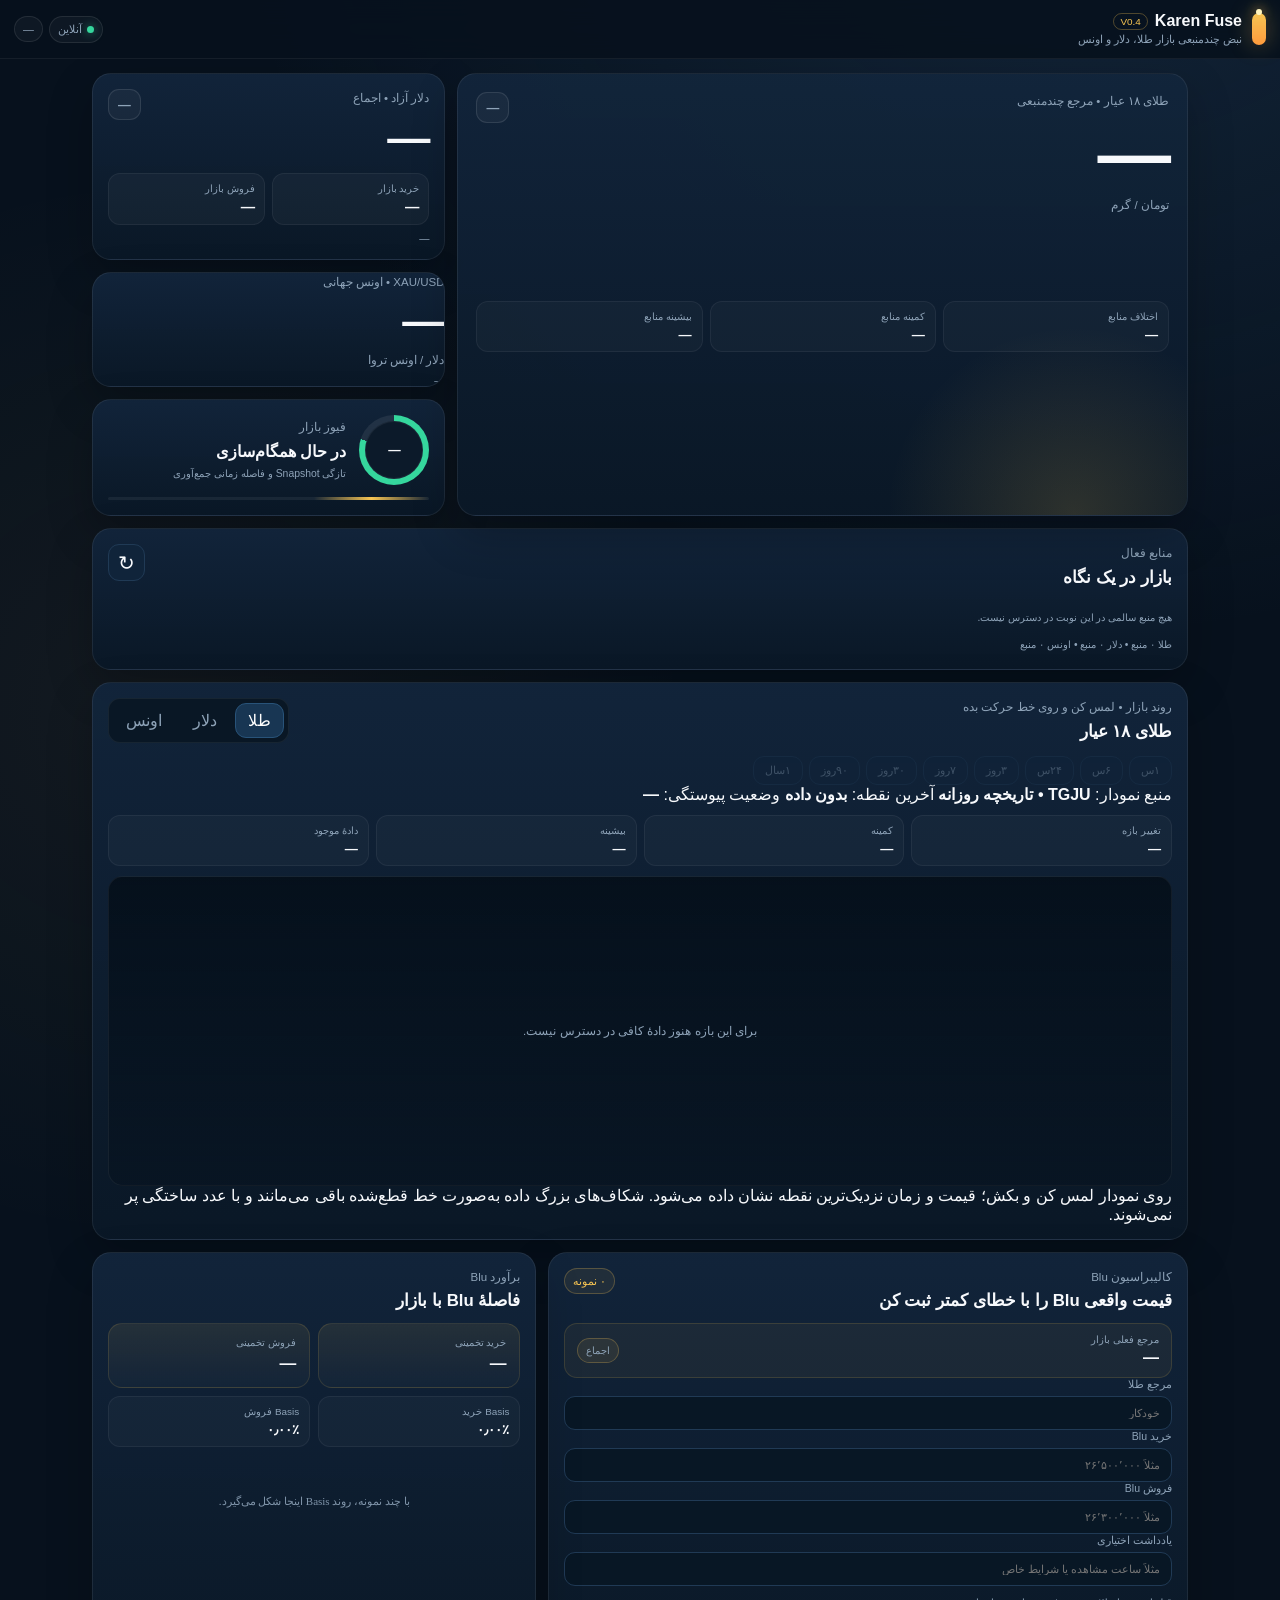
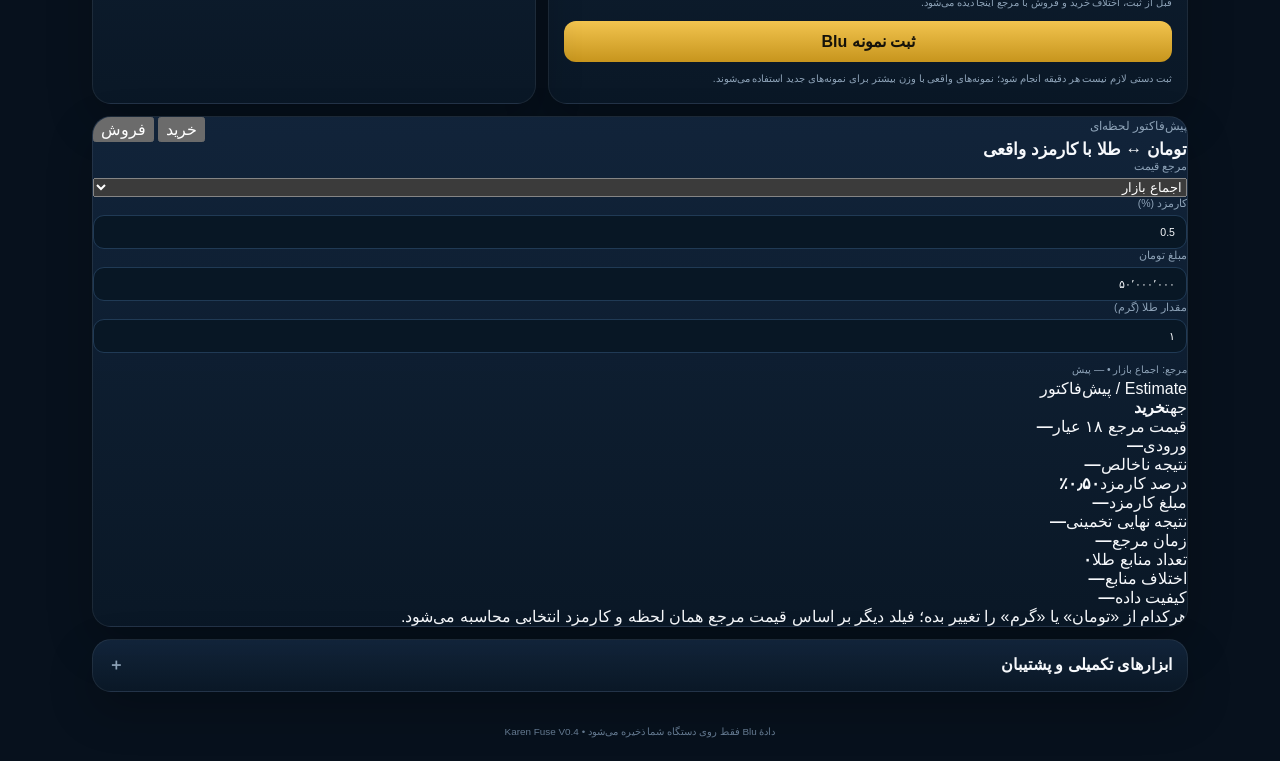
==== commit 19b549aa: "ui: expand market chart, Blu entry and calculator" ====
--- a/index.html
+++ b/index.html
@@ -4,7 +4,7 @@
   <meta charset="utf-8" />
   <meta name="viewport" content="width=device-width, initial-scale=1, maximum-scale=5, viewport-fit=cover" />
   <meta name="theme-color" content="#07111d" />
-  <meta name="description" content="Karen Fuse — داشبورد چندمنبعی طلای ۱۸ عیار، دلار و کالیبراسیون بلو" />
+  <meta name="description" content="Karen Fuse — داشبورد چندمنبعی طلای ۱۸ عیار، دلار، اونس جهانی و کالیبراسیون Blu" />
   <title>Karen Fuse</title>
   <link rel="manifest" href="manifest.webmanifest" />
   <link rel="icon" href="icon.svg" type="image/svg+xml" />
@@ -15,8 +15,8 @@
     <div class="brand">
       <span class="brand-mark" aria-hidden="true"></span>
       <div>
-        <div class="brand-line"><strong>Karen Fuse</strong><span class="version">V0.3.1</span></div>
-        <span class="brand-sub">نبض لحظه‌ای بازار طلا و دلار</span>
+        <div class="brand-line"><strong>Karen Fuse</strong><span class="version">V0.4</span></div>
+        <span class="brand-sub">نبض چندمنبعی بازار طلا، دلار و اونس</span>
       </div>
     </div>
     <div class="header-status">
@@ -48,7 +48,7 @@
         <article class="panel usd-panel">
           <div class="row-between">
             <div>
-              <span class="kicker">دلار آزاد</span>
+              <span class="kicker">دلار آزاد • اجماع</span>
               <div id="usdPrice" class="secondary-price">—</div>
             </div>
             <div id="usdMove" class="move-badge neutral">—</div>
@@ -60,15 +60,22 @@
           <div class="mini-note" id="usdSourceNote">—</div>
         </article>
 
+        <article class="panel xau-panel">
+          <div>
+            <span class="kicker">XAU/USD • اونس جهانی</span>
+            <div id="xauPrice" class="secondary-price xau-price">—</div>
+            <span class="unit">دلار / اونس تروا</span>
+          </div>
+          <div class="mini-note" id="xauSourceNote">—</div>
+        </article>
+
         <article class="panel fuse-panel">
           <div class="fuse-visual">
-            <div id="fuseRing" class="fuse-ring">
-              <span id="fuseMinutes">—</span>
-            </div>
+            <div id="fuseRing" class="fuse-ring"><span id="fuseMinutes">—</span></div>
             <div>
               <span class="kicker">فیوز بازار</span>
               <strong id="fuseState">در حال همگام‌سازی</strong>
-              <p id="fuseDetail">تازگی داده و هماهنگی منابع</p>
+              <p id="fuseDetail">تازگی Snapshot و فاصله زمانی جمع‌آوری</p>
             </div>
           </div>
           <div class="pulse-line"><span></span></div>
@@ -91,21 +98,31 @@
     <section class="panel chart-panel">
       <div class="section-title chart-head">
         <div>
-          <span class="kicker">روند بازار</span>
+          <span class="kicker">روند بازار • لمس کن و روی خط حرکت بده</span>
           <h2 id="chartTitle">طلای ۱۸ عیار</h2>
         </div>
-        <div class="asset-switch" role="tablist">
+        <div class="asset-switch" role="tablist" aria-label="دارایی نمودار">
           <button class="asset-btn active" data-asset="gold" type="button">طلا</button>
           <button class="asset-btn" data-asset="usd" type="button">دلار</button>
+          <button class="asset-btn" data-asset="xau" type="button">اونس</button>
         </div>
       </div>
 
       <div class="range-bar" id="rangeBar">
-        <button data-hours="1" class="range-btn active" type="button">۱س</button>
+        <button data-hours="1" class="range-btn" type="button">۱س</button>
         <button data-hours="6" class="range-btn" type="button">۶س</button>
-        <button data-hours="24" class="range-btn" type="button">۲۴س</button>
+        <button data-hours="24" class="range-btn active" type="button">۲۴س</button>
+        <button data-hours="72" class="range-btn" type="button">۳روز</button>
         <button data-hours="168" class="range-btn" type="button">۷روز</button>
         <button data-hours="720" class="range-btn" type="button">۳۰روز</button>
+        <button data-hours="2160" class="range-btn" type="button">۹۰روز</button>
+        <button data-hours="8760" class="range-btn" type="button">۱سال</button>
+      </div>
+
+      <div class="chart-lineage">
+        <span>منبع نمودار: <strong id="chartSource">—</strong></span>
+        <span>آخرین نقطه: <strong id="chartLastPoint">—</strong></span>
+        <span>وضعیت پیوستگی: <strong id="chartGap">—</strong></span>
       </div>
 
       <div class="chart-stats">
@@ -116,17 +133,19 @@
       </div>
 
       <div class="market-chart-wrap">
-        <canvas id="marketChart"></canvas>
-        <div id="chartEmpty" class="chart-empty" hidden>برای این بازه هنوز دادهٔ کافی جمع نشده است.</div>
-      </div>
+        <canvas id="marketChart" aria-label="نمودار تعاملی بازار"></canvas>
+        <div id="chartTooltip" class="chart-tooltip" hidden></div>
+        <div id="chartEmpty" class="chart-empty" hidden>برای این بازه هنوز دادهٔ کافی در دسترس نیست.</div>
+      </div>
+      <div class="chart-help">روی نمودار لمس کن و بکش؛ قیمت و زمان نزدیک‌ترین نقطه نشان داده می‌شود. شکاف‌های بزرگ داده به‌صورت خط قطع‌شده باقی می‌مانند و با عدد ساختگی پر نمی‌شوند.</div>
     </section>
 
     <section class="blu-grid">
       <article class="panel blu-panel">
         <div class="section-title">
           <div>
-            <span class="kicker">کالیبراسیون بلو</span>
-            <h2>قیمت واقعی بلو را ثبت کن</h2>
+            <span class="kicker">کالیبراسیون Blu</span>
+            <h2>قیمت واقعی Blu را با خطای کمتر ثبت کن</h2>
           </div>
           <span id="sampleCount" class="sample-pill">۰ نمونه</span>
         </div>
@@ -136,26 +155,30 @@
           <span id="referenceMode" class="ref-mode">اجماع</span>
         </div>
 
-        <div class="input-grid">
+        <div class="blu-input-grid">
           <label>مرجع طلا
-            <input id="calRef" inputmode="numeric" placeholder="خودکار" />
-          </label>
-          <label>خرید بلو
-            <input id="calBuy" inputmode="numeric" placeholder="قیمت خرید" />
-          </label>
-          <label>فروش بلو
-            <input id="calSell" inputmode="numeric" placeholder="قیمت فروش" />
-          </label>
-        </div>
-        <button id="saveCalibration" class="primary-btn" type="button">ثبت نمونه بلو</button>
-        <div id="calibrationResult" class="form-hint">مرجع بازار به‌صورت خودکار وارد می‌شود.</div>
+            <input id="calRef" class="blu-money-input" inputmode="numeric" placeholder="خودکار" />
+          </label>
+          <label>خرید Blu
+            <input id="calBuy" class="blu-money-input" inputmode="numeric" placeholder="مثلاً ۲۶٬۵۰۰٬۰۰۰" />
+          </label>
+          <label>فروش Blu
+            <input id="calSell" class="blu-money-input" inputmode="numeric" placeholder="مثلاً ۲۶٬۳۰۰٬۰۰۰" />
+          </label>
+          <label class="blu-note-field">یادداشت اختیاری
+            <input id="calNote" maxlength="280" placeholder="مثلاً ساعت مشاهده یا شرایط خاص" />
+          </label>
+        </div>
+        <div id="calibrationPreview" class="form-hint">قبل از ثبت، اختلاف خرید و فروش با مرجع اینجا دیده می‌شود.</div>
+        <button id="saveCalibration" class="primary-btn" type="button">ثبت نمونه Blu</button>
+        <div id="calibrationResult" class="form-hint">ثبت دستی لازم نیست هر دقیقه انجام شود؛ نمونه‌های واقعی با وزن بیشتر برای نمونه‌های جدید استفاده می‌شوند.</div>
       </article>
 
       <article class="panel estimate-panel">
         <div class="section-title">
           <div>
-            <span class="kicker">برآورد بلو</span>
-            <h2>فاصلهٔ بلو با بازار</h2>
+            <span class="kicker">برآورد Blu</span>
+            <h2>فاصلهٔ Blu با بازار</h2>
           </div>
         </div>
         <div class="estimate-main">
@@ -168,13 +191,63 @@
         </div>
         <canvas id="basisChart" class="basis-chart"></canvas>
       </article>
+    </section>
+
+    <section class="panel calculator-panel">
+      <div class="section-title">
+        <div>
+          <span class="kicker">پیش‌فاکتور لحظه‌ای</span>
+          <h2>تومان ↔ طلا با کارمزد واقعی</h2>
+        </div>
+        <div class="trade-switch" role="tablist">
+          <button id="calcBuy" class="trade-btn active" type="button">خرید</button>
+          <button id="calcSell" class="trade-btn" type="button">فروش</button>
+        </div>
+      </div>
+
+      <div class="calculator-controls">
+        <label>مرجع قیمت
+          <select id="calcReference">
+            <option value="market">اجماع بازار</option>
+            <option value="blu">تخمین Blu</option>
+          </select>
+        </label>
+        <label>کارمزد (%)
+          <input id="calcFee" inputmode="decimal" value="0.5" />
+        </label>
+        <label>مبلغ تومان
+          <input id="calcToman" class="calc-big-input" inputmode="numeric" value="۵۰٬۰۰۰٬۰۰۰" />
+        </label>
+        <label>مقدار طلا (گرم)
+          <input id="calcGold" class="calc-big-input" inputmode="decimal" value="۱" />
+        </label>
+      </div>
+      <div id="calcReferenceNote" class="form-hint">—</div>
+
+      <div class="invoice-card">
+        <div class="invoice-title">Estimate / پیش‌فاکتور</div>
+        <div class="invoice-grid">
+          <div><span>جهت</span><strong id="invoiceDirection">—</strong></div>
+          <div><span>قیمت مرجع ۱۸ عیار</span><strong id="invoiceReference">—</strong></div>
+          <div><span>ورودی</span><strong id="invoiceInput">—</strong></div>
+          <div><span>نتیجه ناخالص</span><strong id="invoiceGross">—</strong></div>
+          <div><span>درصد کارمزد</span><strong id="invoiceFeePct">—</strong></div>
+          <div><span>مبلغ کارمزد</span><strong id="invoiceFeeAmount">—</strong></div>
+          <div class="invoice-final"><span>نتیجه نهایی تخمینی</span><strong id="invoiceFinal">—</strong></div>
+          <div><span>زمان مرجع</span><strong id="invoiceTimestamp">—</strong></div>
+          <div><span>تعداد منابع طلا</span><strong id="invoiceSourceCount">—</strong></div>
+          <div><span>اختلاف منابع</span><strong id="invoiceSpread">—</strong></div>
+          <div><span>کیفیت داده</span><strong id="invoiceQuality">—</strong></div>
+        </div>
+      </div>
+      <div class="calculator-help">هرکدام از «تومان» یا «گرم» را تغییر بده؛ فیلد دیگر بر اساس قیمت مرجع همان لحظه و کارمزد انتخابی محاسبه می‌شود.</div>
     </section>
 
     <details class="panel utility-panel">
       <summary>ابزارهای تکمیلی و پشتیبان</summary>
       <div class="utility-content">
         <div class="utility-block">
-          <h3>مرجع دستی اضطراری</h3>
+          <h3>مرجع دستی اضطراری Blu</h3>
           <div class="inline-controls">
             <input id="manualRef" inputmode="numeric" placeholder="قیمت طلای ۱۸" />
             <button id="setManualRef" class="soft-btn" type="button">ثبت مرجع دستی</button>
@@ -183,22 +256,7 @@
         </div>
 
         <div class="utility-block">
-          <h3>سناریوی فروش → بازخرید</h3>
-          <div class="input-grid">
-            <label>مبلغ معامله<input id="tradeCapital" inputmode="numeric" value="15000000" /></label>
-            <label>کارمزد هر سمت (%)<input id="feePct" inputmode="decimal" value="0.5" /></label>
-            <label>افت فرضی (%)<input id="dropPct" inputmode="decimal" value="2" /></label>
-          </div>
-          <div class="scenario-stats">
-            <div><span>بعد از فروش</span><strong id="cashAfterSell">—</strong></div>
-            <div><span>هزینه بازخرید</span><strong id="costToRebuy">—</strong></div>
-            <div><span>سود/زیان</span><strong id="netTradeProfit">—</strong></div>
-            <div><span>بازده</span><strong id="netTradePct">—</strong></div>
-          </div>
-        </div>
-
-        <div class="utility-block">
-          <h3>نمونه‌های بلو</h3>
+          <h3>نمونه‌های Blu</h3>
           <div class="history-list" id="historyList"></div>
           <div class="backup-actions">
             <button id="exportJson" class="soft-btn" type="button">خروجی JSON</button>
@@ -210,7 +268,8 @@
     </details>
   </main>
 
-  <footer>دادهٔ بلو فقط روی دستگاه شما ذخیره می‌شود • Karen Fuse V0.3.1</footer>
+  <footer>دادهٔ Blu فقط روی دستگاه شما ذخیره می‌شود • Karen Fuse V0.4</footer>
+  <script src="calc.js"></script>
   <script src="app.js"></script>
 </body>
 </html>
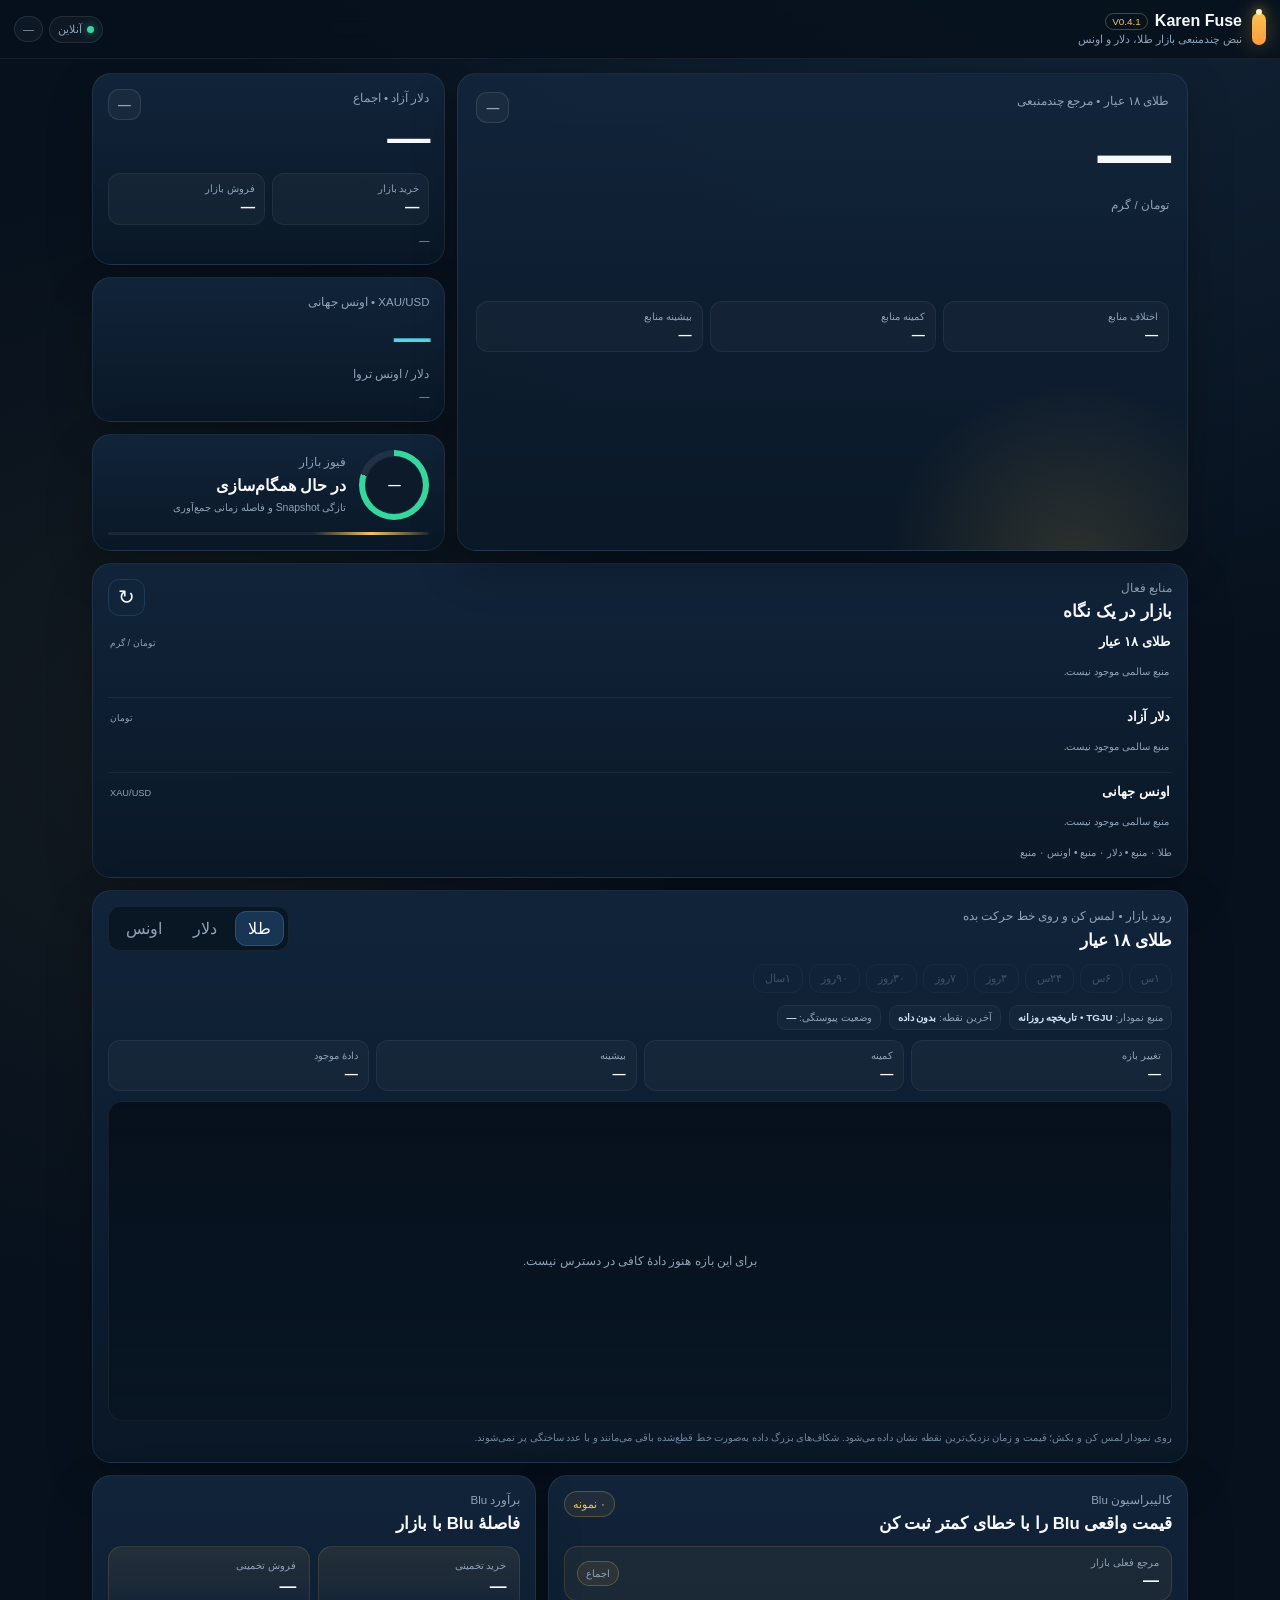
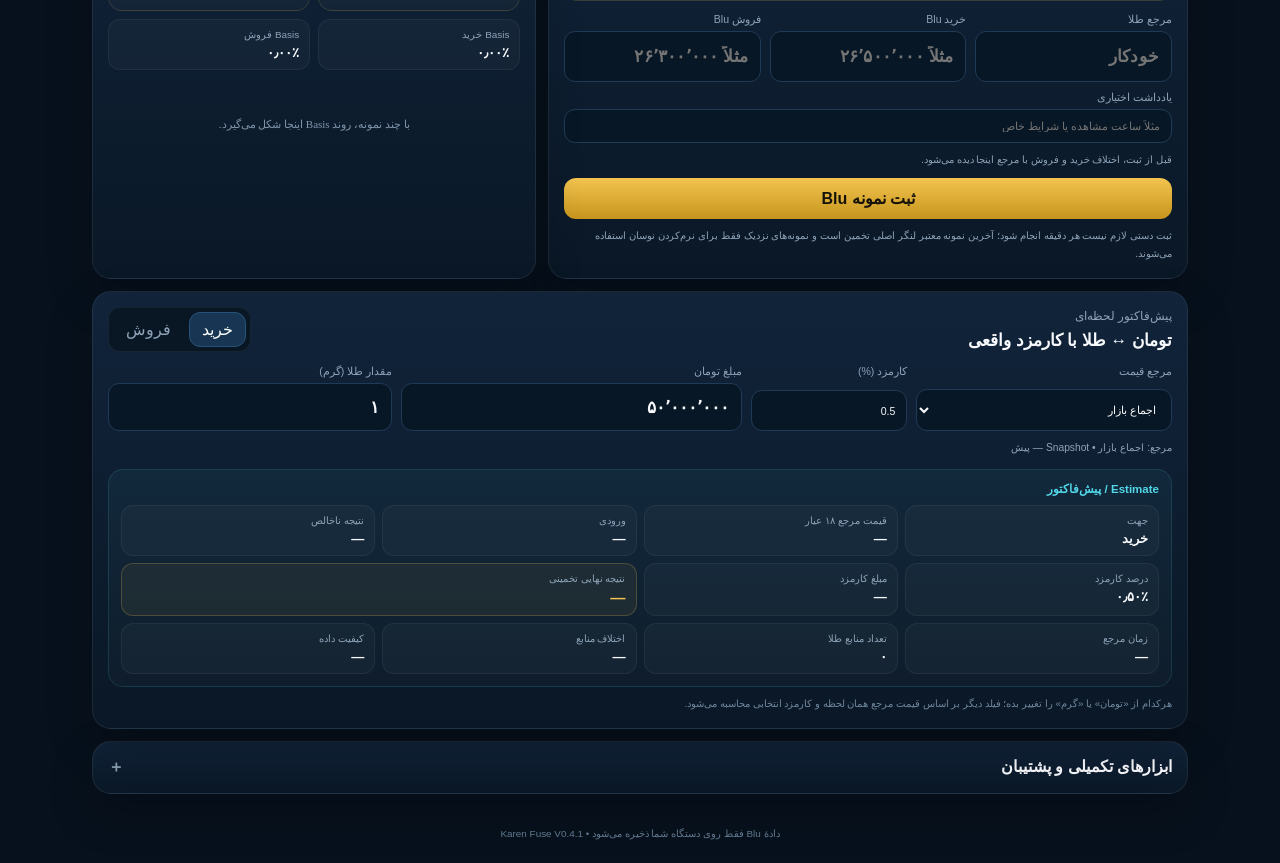
==== commit f7d0dfb4: "chore: mark UI hotfix as v0.4.1" ====
--- a/index.html
+++ b/index.html
@@ -15,7 +15,7 @@
     <div class="brand">
       <span class="brand-mark" aria-hidden="true"></span>
       <div>
-        <div class="brand-line"><strong>Karen Fuse</strong><span class="version">V0.4</span></div>
+        <div class="brand-line"><strong>Karen Fuse</strong><span class="version">V0.4.1</span></div>
         <span class="brand-sub">نبض چندمنبعی بازار طلا، دلار و اونس</span>
       </div>
     </div>
@@ -171,7 +171,7 @@
         </div>
         <div id="calibrationPreview" class="form-hint">قبل از ثبت، اختلاف خرید و فروش با مرجع اینجا دیده می‌شود.</div>
         <button id="saveCalibration" class="primary-btn" type="button">ثبت نمونه Blu</button>
-        <div id="calibrationResult" class="form-hint">ثبت دستی لازم نیست هر دقیقه انجام شود؛ نمونه‌های واقعی با وزن بیشتر برای نمونه‌های جدید استفاده می‌شوند.</div>
+        <div id="calibrationResult" class="form-hint">ثبت دستی لازم نیست هر دقیقه انجام شود؛ آخرین نمونه معتبر لنگر اصلی تخمین است و نمونه‌های نزدیک فقط برای نرم‌کردن نوسان استفاده می‌شوند.</div>
       </article>
 
       <article class="panel estimate-panel">
@@ -268,7 +268,7 @@
     </details>
   </main>
 
-  <footer>دادهٔ Blu فقط روی دستگاه شما ذخیره می‌شود • Karen Fuse V0.4</footer>
+  <footer>دادهٔ Blu فقط روی دستگاه شما ذخیره می‌شود • Karen Fuse V0.4.1</footer>
   <script src="calc.js"></script>
   <script src="app.js"></script>
 </body>
--- a/style.css
+++ b/style.css
@@ -18,40 +18,33 @@
 *{box-sizing:border-box;min-width:0}
 html{-webkit-text-size-adjust:100%;text-size-adjust:100%;background:var(--bg);overflow-x:hidden}
 body{
-  margin:0;
-  width:100%;
-  overflow-x:hidden;
+  margin:0;width:100%;overflow-x:hidden;
   font-family:Tahoma,"Noto Sans Arabic","Segoe UI",Arial,sans-serif;
   background:
     radial-gradient(circle at 85% -10%,rgba(58,105,153,.26),transparent 31%),
     radial-gradient(circle at 12% 30%,rgba(246,196,83,.05),transparent 27%),
     var(--bg);
-  color:var(--text);
-  min-height:100vh;
-}
-button,input{font:inherit}
+  color:var(--text);min-height:100vh;
+}
+button,input,select{font:inherit}
 button{cursor:pointer}
 button:disabled{cursor:not-allowed;opacity:.36}
 .appbar{
   position:sticky;top:0;z-index:30;
-  display:flex;align-items:center;justify-content:space-between;gap:12px;
-  width:100%;
+  display:flex;align-items:center;justify-content:space-between;gap:12px;width:100%;
   padding:12px max(14px,env(safe-area-inset-right)) 12px max(14px,env(safe-area-inset-left));
-  background:rgba(7,17,29,.9);
-  backdrop-filter:blur(16px);
+  background:rgba(7,17,29,.9);backdrop-filter:blur(16px);
   border-bottom:1px solid rgba(255,255,255,.06);
 }
 .brand{display:flex;align-items:center;gap:10px}
 .brand-mark{
   width:14px;height:32px;border-radius:9px;
   background:linear-gradient(180deg,var(--gold),var(--gold2));
-  box-shadow:0 0 22px rgba(246,196,83,.35);
-  position:relative;
+  box-shadow:0 0 22px rgba(246,196,83,.35);position:relative;
 }
 .brand-mark:after{
   content:"";position:absolute;right:4px;top:-4px;width:6px;height:6px;border-radius:50%;
-  background:#fff4bd;box-shadow:0 0 12px var(--gold);
-  animation:spark 1.3s ease-in-out infinite alternate;
+  background:#fff4bd;box-shadow:0 0 12px var(--gold);animation:spark 1.3s ease-in-out infinite alternate;
 }
 @keyframes spark{from{transform:translateY(0);opacity:.55}to{transform:translateY(-3px);opacity:1}}
 .brand-line{display:flex;align-items:center;gap:7px;font-size:1rem}
@@ -62,18 +55,14 @@
 .status-dot:before{content:"";display:inline-block;width:7px;height:7px;border-radius:50%;background:var(--green);margin-left:5px;box-shadow:0 0 10px rgba(53,215,157,.65)}
 
 .dashboard{
-  width:min(100%,1120px);
-  margin:0 auto;
+  width:min(100%,1120px);margin:0 auto;
   padding:14px max(12px,env(safe-area-inset-right)) 34px max(12px,env(safe-area-inset-left));
-  display:grid;
-  gap:12px;
+  display:grid;gap:12px;
 }
 .panel{
-  border:1px solid rgba(255,255,255,.075);
-  border-radius:19px;
+  border:1px solid rgba(255,255,255,.075);border-radius:19px;
   background:linear-gradient(180deg,rgba(18,37,59,.96),rgba(10,24,39,.98));
-  box-shadow:var(--shadow);
-  overflow:hidden;
+  box-shadow:var(--shadow);overflow:hidden;
 }
 .overview-grid{display:grid;grid-template-columns:minmax(0,1.55fr) minmax(280px,.75fr);gap:12px}
 .gold-panel{padding:18px;position:relative;isolation:isolate}
@@ -84,44 +73,39 @@
 .panel-top,.row-between,.section-title{display:flex;justify-content:space-between;align-items:flex-start;gap:12px}
 .kicker{display:block;color:var(--muted);font-size:.72rem;line-height:1.7}
 .hero-price{
-  margin-top:5px;
-  font-size:clamp(2.25rem,8vw,4.6rem);
-  line-height:1;
-  font-weight:900;
-  letter-spacing:-2px;
-  font-variant-numeric:tabular-nums;
+  margin-top:5px;font-size:clamp(2.25rem,8vw,4.6rem);line-height:1;font-weight:900;
+  letter-spacing:-2px;font-variant-numeric:tabular-nums;
 }
 .unit{display:block;color:var(--muted);font-size:.72rem;margin-top:8px}
 .move-badge{
-  direction:ltr;
-  font-size:.8rem;font-weight:800;
-  border-radius:11px;padding:7px 9px;
-  border:1px solid rgba(255,255,255,.1);
-  background:rgba(255,255,255,.04)
+  direction:ltr;font-size:.8rem;font-weight:800;border-radius:11px;padding:7px 9px;
+  border:1px solid rgba(255,255,255,.1);background:rgba(255,255,255,.04)
 }
 .move-badge.pos{color:var(--green);border-color:rgba(53,215,157,.25);background:rgba(53,215,157,.08)}
 .move-badge.neg{color:var(--red);border-color:rgba(255,116,133,.25);background:rgba(255,116,133,.08)}
 .move-badge.neutral{color:var(--muted)}
 .spark{display:block;width:100%;height:78px;margin:7px 0 4px}
 .hero-meta{display:grid;grid-template-columns:repeat(3,1fr);gap:7px;margin-top:4px}
-.hero-meta>div,.chart-stats>div,.scenario-stats>div,.basis-row>div{
+.hero-meta>div,.chart-stats>div,.basis-row>div,.invoice-grid>div{
   border:1px solid rgba(255,255,255,.055);background:rgba(255,255,255,.027);border-radius:12px;padding:9px 10px
 }
-.hero-meta span,.chart-stats span,.scenario-stats span,.basis-row span{display:block;color:var(--muted);font-size:.62rem}
-.hero-meta strong,.chart-stats strong,.scenario-stats strong,.basis-row strong{display:block;margin-top:5px;font-size:.82rem;font-variant-numeric:tabular-nums}
+.hero-meta span,.chart-stats span,.basis-row span,.invoice-grid span{display:block;color:var(--muted);font-size:.62rem}
+.hero-meta strong,.chart-stats strong,.basis-row strong,.invoice-grid strong{
+  display:block;margin-top:5px;font-size:.82rem;font-variant-numeric:tabular-nums
+}
 
 .side-stack{display:grid;gap:12px}
-.usd-panel,.fuse-panel{padding:15px}
+.usd-panel,.xau-panel,.fuse-panel{padding:15px}
 .secondary-price{font-size:clamp(1.85rem,5.8vw,2.7rem);font-weight:900;letter-spacing:-1px;margin-top:4px;font-variant-numeric:tabular-nums}
+.xau-price{color:var(--cyan);font-size:clamp(1.65rem,5vw,2.3rem)}
 .bidask{display:grid;grid-template-columns:1fr 1fr;gap:7px;margin-top:11px}
 .bidask>div{background:rgba(255,255,255,.035);border:1px solid rgba(255,255,255,.055);border-radius:12px;padding:9px}
 .bidask span{display:block;color:var(--muted);font-size:.62rem}
 .bidask strong{display:block;margin-top:5px;font-size:.9rem}
-.mini-note{margin-top:8px;color:var(--muted);font-size:.64rem}
+.mini-note{margin-top:8px;color:var(--muted);font-size:.64rem;line-height:1.65}
 .fuse-visual{display:flex;align-items:center;gap:13px}
 .fuse-ring{
-  width:70px;height:70px;flex:0 0 70px;border-radius:50%;
-  display:grid;place-items:center;position:relative;
+  width:70px;height:70px;flex:0 0 70px;border-radius:50%;display:grid;place-items:center;position:relative;
   background:conic-gradient(var(--green) var(--fresh,80%),rgba(255,255,255,.075) 0);
 }
 .fuse-ring:after{content:"";position:absolute;inset:6px;border-radius:50%;background:#0c1a2a;border:1px solid rgba(255,255,255,.06)}
@@ -132,54 +116,74 @@
 .pulse-line span{display:block;width:36%;height:100%;background:linear-gradient(90deg,transparent,var(--gold),transparent);animation:pulse 2.2s linear infinite}
 @keyframes pulse{from{transform:translateX(190%)}to{transform:translateX(-320%)}}
 
-.sources-panel,.chart-panel,.blu-panel,.estimate-panel,.utility-panel{padding:15px}
+.sources-panel,.chart-panel,.blu-panel,.estimate-panel,.calculator-panel,.utility-panel{padding:15px}
 .section-title h2{margin:3px 0 0;font-size:1.05rem}
-.icon-btn,.asset-btn,.range-btn,.soft-btn{
+.icon-btn,.asset-btn,.range-btn,.soft-btn,.trade-btn{
   border:1px solid var(--line);background:#10243a;color:var(--text);border-radius:11px
 }
 .icon-btn{width:37px;height:37px;font-size:1.25rem}
-.source-strip{
-  display:grid;grid-template-columns:repeat(auto-fit,minmax(160px,1fr));gap:8px;margin-top:12px
-}
-.source-tile{
-  border:1px solid rgba(255,255,255,.065);border-radius:14px;padding:11px;background:rgba(5,15,26,.5)
-}
+.source-strip{display:grid;gap:12px;margin-top:12px}
+.asset-source-group{display:grid;gap:8px}
+.asset-source-group+.asset-source-group{padding-top:11px;border-top:1px solid rgba(255,255,255,.055)}
+.asset-source-heading{display:flex;align-items:baseline;justify-content:space-between;gap:10px;padding:0 2px}
+.asset-source-heading strong{font-size:.8rem}
+.asset-source-heading span{color:var(--muted);font-size:.58rem}
+.asset-source-cards{display:grid;grid-template-columns:repeat(auto-fit,minmax(150px,1fr));gap:8px}
+.source-tile{border:1px solid rgba(255,255,255,.065);border-radius:14px;padding:11px;background:rgba(5,15,26,.5)}
 .source-name{display:flex;align-items:center;justify-content:space-between;gap:8px}
 .source-name strong{font-size:.82rem}
 .live-dot{width:7px;height:7px;border-radius:50%;background:var(--green);box-shadow:0 0 9px rgba(53,215,157,.7)}
-.source-values{display:grid;grid-template-columns:1fr 1fr;gap:6px;margin-top:9px}
-.source-values span{display:block;color:var(--muted);font-size:.58rem}
-.source-values b{display:block;margin-top:4px;font-size:.78rem}
+.source-quote{margin-top:9px;font-size:.9rem;font-weight:800;font-variant-numeric:tabular-nums}
+.source-detail{margin-top:5px;color:var(--muted);font-size:.57rem;line-height:1.5}
+.source-time{margin-top:7px;color:#667f97;font-size:.56rem}
+.source-empty{color:var(--muted);font-size:.64rem;padding:8px 3px}
 .source-footer{margin-top:9px;color:var(--muted);font-size:.64rem;line-height:1.75}
 
 .chart-head{align-items:center}
-.asset-switch{display:flex;gap:5px;background:#091725;border:1px solid rgba(255,255,255,.06);padding:4px;border-radius:12px}
-.asset-btn{padding:7px 12px;background:transparent;border-color:transparent;color:var(--muted)}
-.asset-btn.active{background:#183653;color:#fff;border-color:#285379}
-.range-bar{display:flex;gap:6px;flex-wrap:wrap;margin-top:13px}
-.range-btn{padding:7px 11px;font-size:.7rem;color:var(--muted)}
+.asset-switch,.trade-switch{display:flex;gap:5px;background:#091725;border:1px solid rgba(255,255,255,.06);padding:4px;border-radius:12px}
+.asset-btn,.trade-btn{padding:7px 12px;background:transparent;border-color:transparent;color:var(--muted)}
+.asset-btn.active,.trade-btn.active{background:#183653;color:#fff;border-color:#285379}
+.range-bar{display:flex;gap:6px;overflow-x:auto;padding-bottom:3px;margin-top:13px;scrollbar-width:none}
+.range-bar::-webkit-scrollbar{display:none}
+.range-btn{padding:7px 11px;font-size:.7rem;color:var(--muted);white-space:nowrap;flex:0 0 auto}
 .range-btn.active{background:rgba(246,196,83,.12);color:var(--gold);border-color:rgba(246,196,83,.35)}
-.chart-stats{display:grid;grid-template-columns:repeat(4,1fr);gap:7px;margin-top:11px}
+.chart-lineage{
+  display:flex;gap:8px;flex-wrap:wrap;margin-top:9px;color:var(--muted);font-size:.62rem
+}
+.chart-lineage span{border:1px solid rgba(255,255,255,.05);background:rgba(255,255,255,.025);padding:6px 8px;border-radius:9px}
+.chart-lineage strong{color:#cfe2f3}
+.chart-stats{display:grid;grid-template-columns:repeat(4,1fr);gap:7px;margin-top:10px}
 .market-chart-wrap{
-  position:relative;height:310px;margin-top:10px;border-radius:15px;overflow:hidden;
+  position:relative;height:320px;margin-top:10px;border-radius:15px;overflow:hidden;
   background:linear-gradient(180deg,rgba(4,14,24,.85),rgba(6,17,29,.45));
   border:1px solid rgba(255,255,255,.055)
 }
-#marketChart{display:block;width:100%;height:100%}
+#marketChart{display:block;width:100%;height:100%;touch-action:pan-y}
 .chart-empty{position:absolute;inset:0;display:grid;place-items:center;text-align:center;color:var(--muted);font-size:.72rem;padding:20px}
+.chart-empty[hidden],.chart-tooltip[hidden]{display:none!important}
+.chart-tooltip{
+  position:absolute;z-index:5;pointer-events:none;min-width:130px;padding:8px 10px;border-radius:11px;
+  border:1px solid rgba(255,255,255,.14);background:rgba(5,15,26,.94);box-shadow:0 12px 30px rgba(0,0,0,.35)
+}
+.chart-tooltip strong{display:block;font-size:.82rem;font-variant-numeric:tabular-nums}
+.chart-tooltip span{display:block;margin-top:3px;color:var(--muted);font-size:.61rem}
+.chart-help,.calculator-help{margin-top:8px;color:#6f879d;font-size:.61rem;line-height:1.8}
 
 .blu-grid{display:grid;grid-template-columns:1.18fr .82fr;gap:12px}
 .sample-pill,.ref-mode{font-size:.66rem;border:1px solid rgba(246,196,83,.25);color:var(--gold);background:rgba(246,196,83,.07);padding:6px 8px;border-radius:999px}
 .blu-ref-strip{display:flex;justify-content:space-between;align-items:center;gap:10px;margin-top:12px;padding:10px 12px;border:1px solid rgba(246,196,83,.14);background:rgba(246,196,83,.05);border-radius:13px}
 .blu-ref-strip span{display:block;color:var(--muted);font-size:.62rem}
 .blu-ref-strip strong{display:block;margin-top:4px;font-size:1rem}
-.input-grid{display:grid;grid-template-columns:repeat(3,1fr);gap:8px;margin-top:11px}
+.blu-input-grid{display:grid;grid-template-columns:repeat(3,1fr);gap:9px;margin-top:12px}
+.blu-note-field{grid-column:1/-1}
 label{display:grid;gap:6px;color:var(--muted);font-size:.66rem}
-input{
+input,select{
   width:100%;border:1px solid var(--line);border-radius:11px;background:#081725;color:var(--text);
   padding:10px 11px;outline:none;font-variant-numeric:tabular-nums
 }
-input:focus{border-color:#3c769f;box-shadow:0 0 0 3px rgba(107,182,255,.08)}
+select{appearance:auto}
+input:focus,select:focus{border-color:#3c769f;box-shadow:0 0 0 3px rgba(107,182,255,.08)}
+.blu-money-input{padding:14px 12px;font-size:1.08rem;font-weight:800;letter-spacing:.2px}
 .primary-btn{width:100%;margin-top:9px;padding:11px;border:0;border-radius:12px;background:linear-gradient(180deg,#f2c44f,#c7951d);color:#15120a;font-weight:900}
 .form-hint{margin-top:8px;color:var(--muted);font-size:.64rem;line-height:1.75}
 .estimate-main{display:grid;grid-template-columns:1fr 1fr;gap:8px;margin-top:12px}
@@ -188,6 +192,18 @@
 .estimate-main strong{display:block;margin-top:6px;font-size:1.05rem}
 .basis-row{display:grid;grid-template-columns:1fr 1fr;gap:8px;margin-top:8px}
 .basis-chart{display:block;width:100%;height:100px;margin-top:8px}
+
+.calculator-panel{position:relative}
+.calculator-controls{display:grid;grid-template-columns:.9fr .55fr 1.2fr 1fr;gap:9px;margin-top:13px}
+.calc-big-input{font-size:1.05rem;font-weight:800;padding:13px 12px}
+.invoice-card{
+  margin-top:12px;border:1px solid rgba(82,215,232,.14);border-radius:15px;
+  background:linear-gradient(180deg,rgba(82,215,232,.055),rgba(255,255,255,.018));padding:12px
+}
+.invoice-title{font-size:.72rem;color:var(--cyan);font-weight:900;margin-bottom:9px}
+.invoice-grid{display:grid;grid-template-columns:repeat(4,1fr);gap:7px}
+.invoice-grid .invoice-final{grid-column:span 2;border-color:rgba(246,196,83,.22);background:rgba(246,196,83,.06)}
+.invoice-final strong{color:var(--gold);font-size:.95rem}
 
 .utility-panel summary{cursor:pointer;font-weight:800;list-style:none}
 .utility-panel summary::-webkit-details-marker{display:none}
@@ -198,22 +214,27 @@
 .inline-controls{display:grid;grid-template-columns:1fr auto auto;gap:7px}
 .soft-btn{padding:9px 11px;font-size:.68rem}
 .soft-btn.danger{color:#ff9aa7;border-color:rgba(255,116,133,.25)}
-.scenario-stats{display:grid;grid-template-columns:repeat(4,1fr);gap:7px;margin-top:9px}
-.history-list{display:grid;gap:6px;max-height:260px;overflow:auto}
+.history-list{display:grid;gap:6px;max-height:300px;overflow:auto}
 .history-item{display:grid;grid-template-columns:1.2fr 1fr 1fr 1fr;gap:6px;padding:9px;border-radius:10px;background:rgba(255,255,255,.025);font-size:.65rem}
 .history-item span{color:var(--muted)}
+.history-note{grid-column:1/-1;border-top:1px solid rgba(255,255,255,.05);padding-top:6px}
 .backup-actions{display:flex;gap:7px;flex-wrap:wrap;margin-top:9px}
 .file-btn{display:inline-flex;align-items:center}
 .pos{color:var(--green)!important}.neg{color:var(--red)!important}.warn{color:var(--gold)!important}
 footer{text-align:center;color:#63788f;font-size:.62rem;padding:0 14px 24px}
 
+@media(max-width:860px){
+  .calculator-controls{grid-template-columns:1fr 1fr}
+  .invoice-grid{grid-template-columns:repeat(3,1fr)}
+}
 @media(max-width:760px){
   .dashboard{padding-top:10px;gap:10px}
   .overview-grid,.blu-grid{grid-template-columns:1fr}
   .side-stack{grid-template-columns:1fr 1fr}
   .gold-panel{padding:15px}
   .hero-price{font-size:clamp(2.25rem,12vw,3.55rem)}
-  .market-chart-wrap{height:275px}
+  .market-chart-wrap{height:285px}
+  .invoice-grid{grid-template-columns:1fr 1fr}
 }
 @media(max-width:540px){
   .appbar{padding-top:10px;padding-bottom:10px}
@@ -223,15 +244,21 @@
   .side-stack{grid-template-columns:1fr}
   .hero-meta{grid-template-columns:repeat(3,1fr)}
   .chart-stats{grid-template-columns:1fr 1fr}
-  .input-grid{grid-template-columns:1fr}
+  .blu-input-grid,.calculator-controls{grid-template-columns:1fr}
   .inline-controls{grid-template-columns:1fr}
-  .scenario-stats{grid-template-columns:1fr 1fr}
-  .source-strip{grid-template-columns:1fr 1fr}
+  .asset-source-cards{grid-template-columns:1fr 1fr}
   .history-item{grid-template-columns:1fr 1fr}
-  .history-item span:first-child{grid-column:1/-1}
+  .history-item span:first-child,.history-note{grid-column:1/-1}
+  .invoice-grid{grid-template-columns:1fr 1fr}
+  .invoice-grid .invoice-final{grid-column:1/-1}
+  .asset-switch{width:100%}
+  .asset-btn{flex:1}
+  .section-title.chart-head,.calculator-panel>.section-title{flex-direction:column;align-items:stretch}
 }
 @media(max-width:390px){
-  .source-strip{grid-template-columns:1fr}
+  .asset-source-cards{grid-template-columns:1fr}
   .brand-line strong{font-size:.92rem}
   .hero-price{font-size:2.55rem}
-}
+  .invoice-grid{grid-template-columns:1fr}
+  .invoice-grid .invoice-final{grid-column:auto}
+}
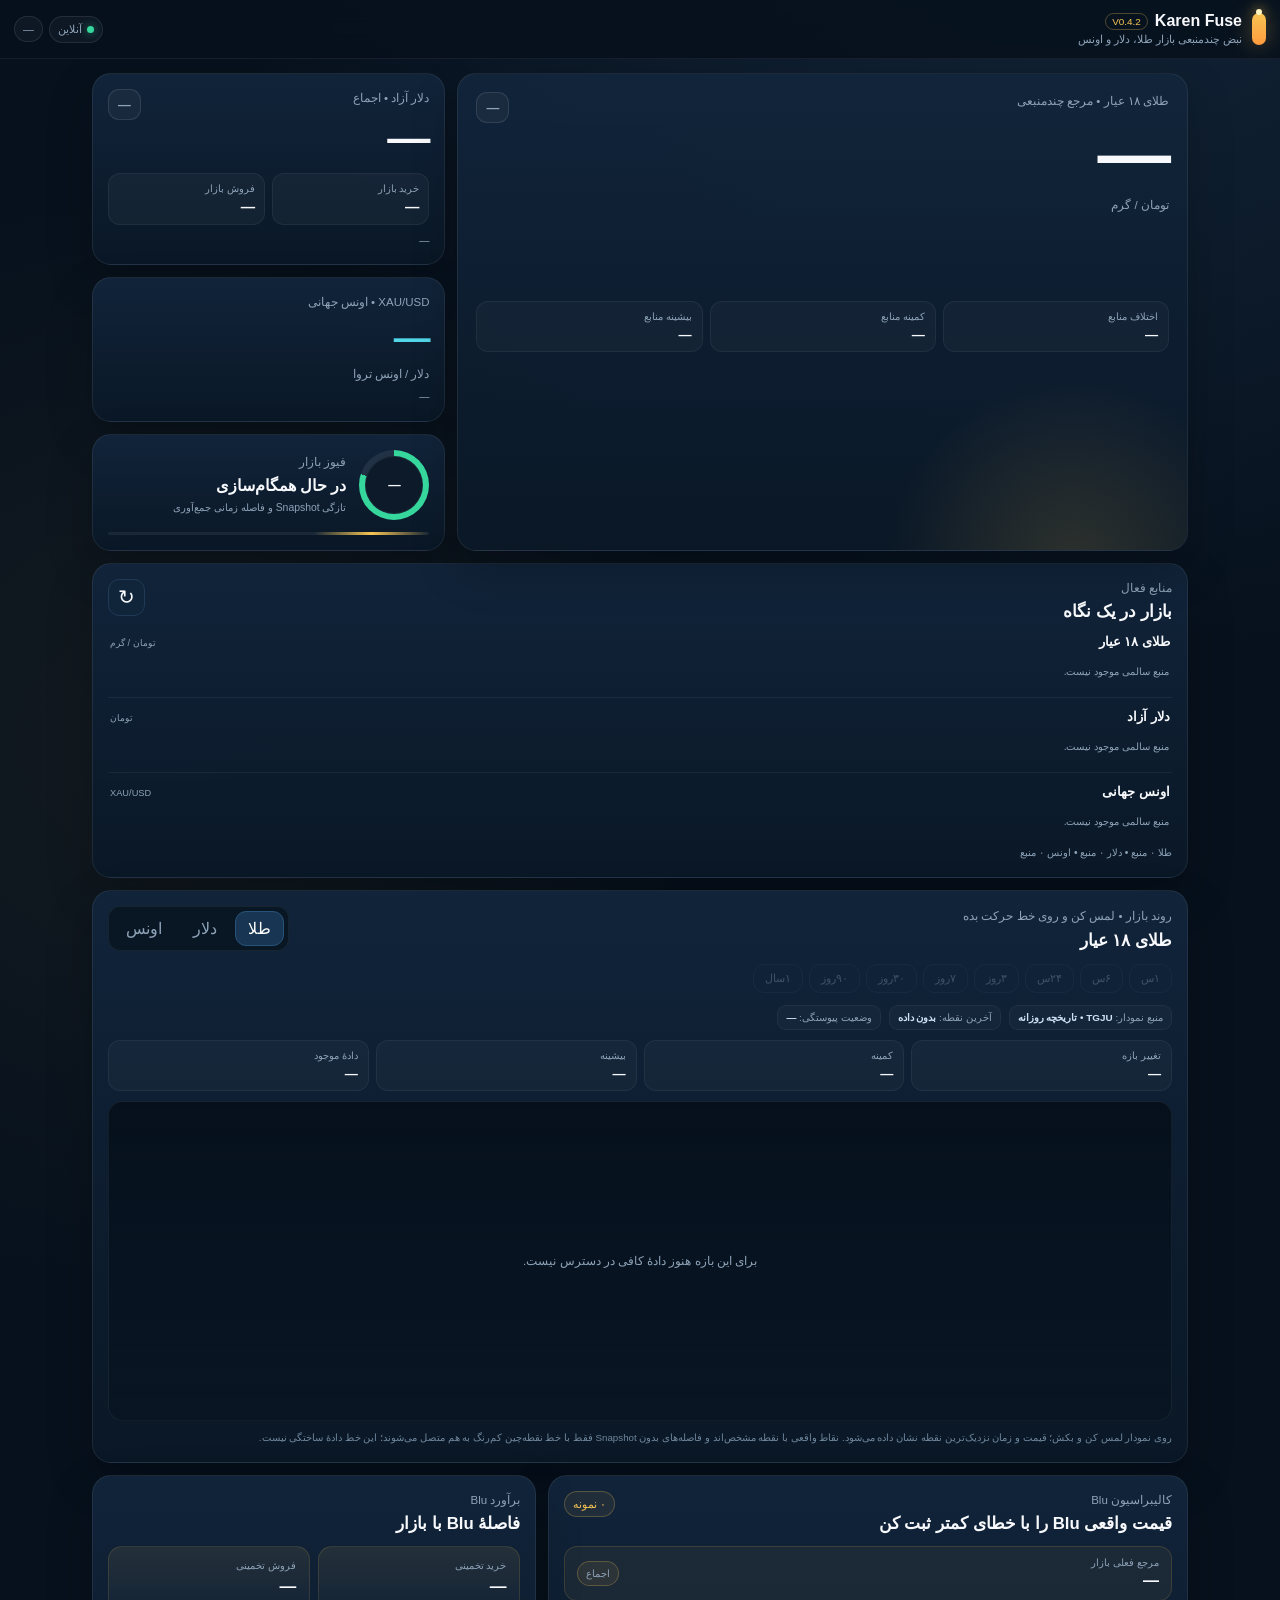
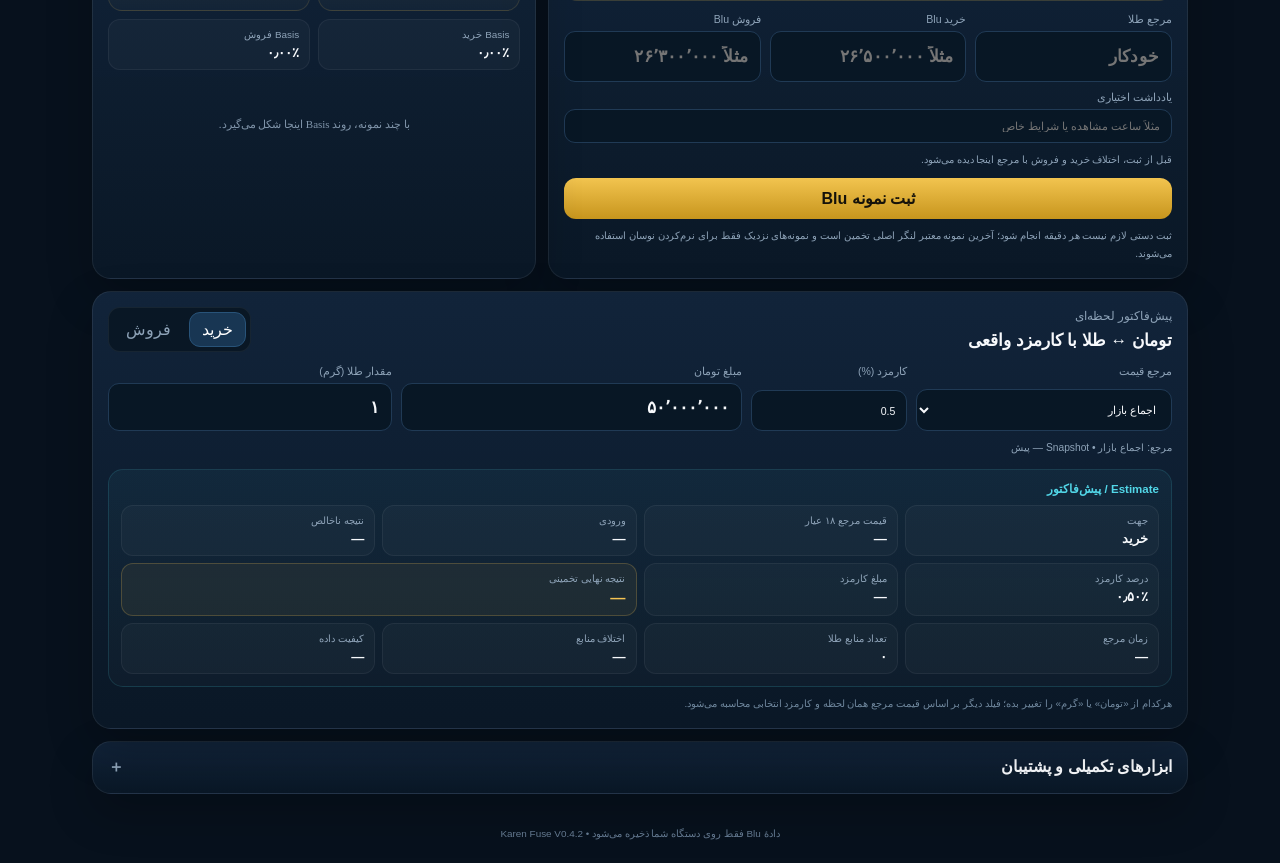
==== commit 3eb15e86: "docs: explain dashed chart gap bridge" ====
--- a/index.html
+++ b/index.html
@@ -15,7 +15,7 @@
     <div class="brand">
       <span class="brand-mark" aria-hidden="true"></span>
       <div>
-        <div class="brand-line"><strong>Karen Fuse</strong><span class="version">V0.4.1</span></div>
+        <div class="brand-line"><strong>Karen Fuse</strong><span class="version">V0.4.2</span></div>
         <span class="brand-sub">نبض چندمنبعی بازار طلا، دلار و اونس</span>
       </div>
     </div>
@@ -137,7 +137,7 @@
         <div id="chartTooltip" class="chart-tooltip" hidden></div>
         <div id="chartEmpty" class="chart-empty" hidden>برای این بازه هنوز دادهٔ کافی در دسترس نیست.</div>
       </div>
-      <div class="chart-help">روی نمودار لمس کن و بکش؛ قیمت و زمان نزدیک‌ترین نقطه نشان داده می‌شود. شکاف‌های بزرگ داده به‌صورت خط قطع‌شده باقی می‌مانند و با عدد ساختگی پر نمی‌شوند.</div>
+      <div class="chart-help">روی نمودار لمس کن و بکش؛ قیمت و زمان نزدیک‌ترین نقطه نشان داده می‌شود. نقاط واقعی با نقطه مشخص‌اند و فاصله‌های بدون Snapshot فقط با خط نقطه‌چین کم‌رنگ به هم متصل می‌شوند؛ این خط دادهٔ ساختگی نیست.</div>
     </section>
 
     <section class="blu-grid">
@@ -268,7 +268,7 @@
     </details>
   </main>
 
-  <footer>دادهٔ Blu فقط روی دستگاه شما ذخیره می‌شود • Karen Fuse V0.4.1</footer>
+  <footer>دادهٔ Blu فقط روی دستگاه شما ذخیره می‌شود • Karen Fuse V0.4.2</footer>
   <script src="calc.js"></script>
   <script src="app.js"></script>
 </body>
